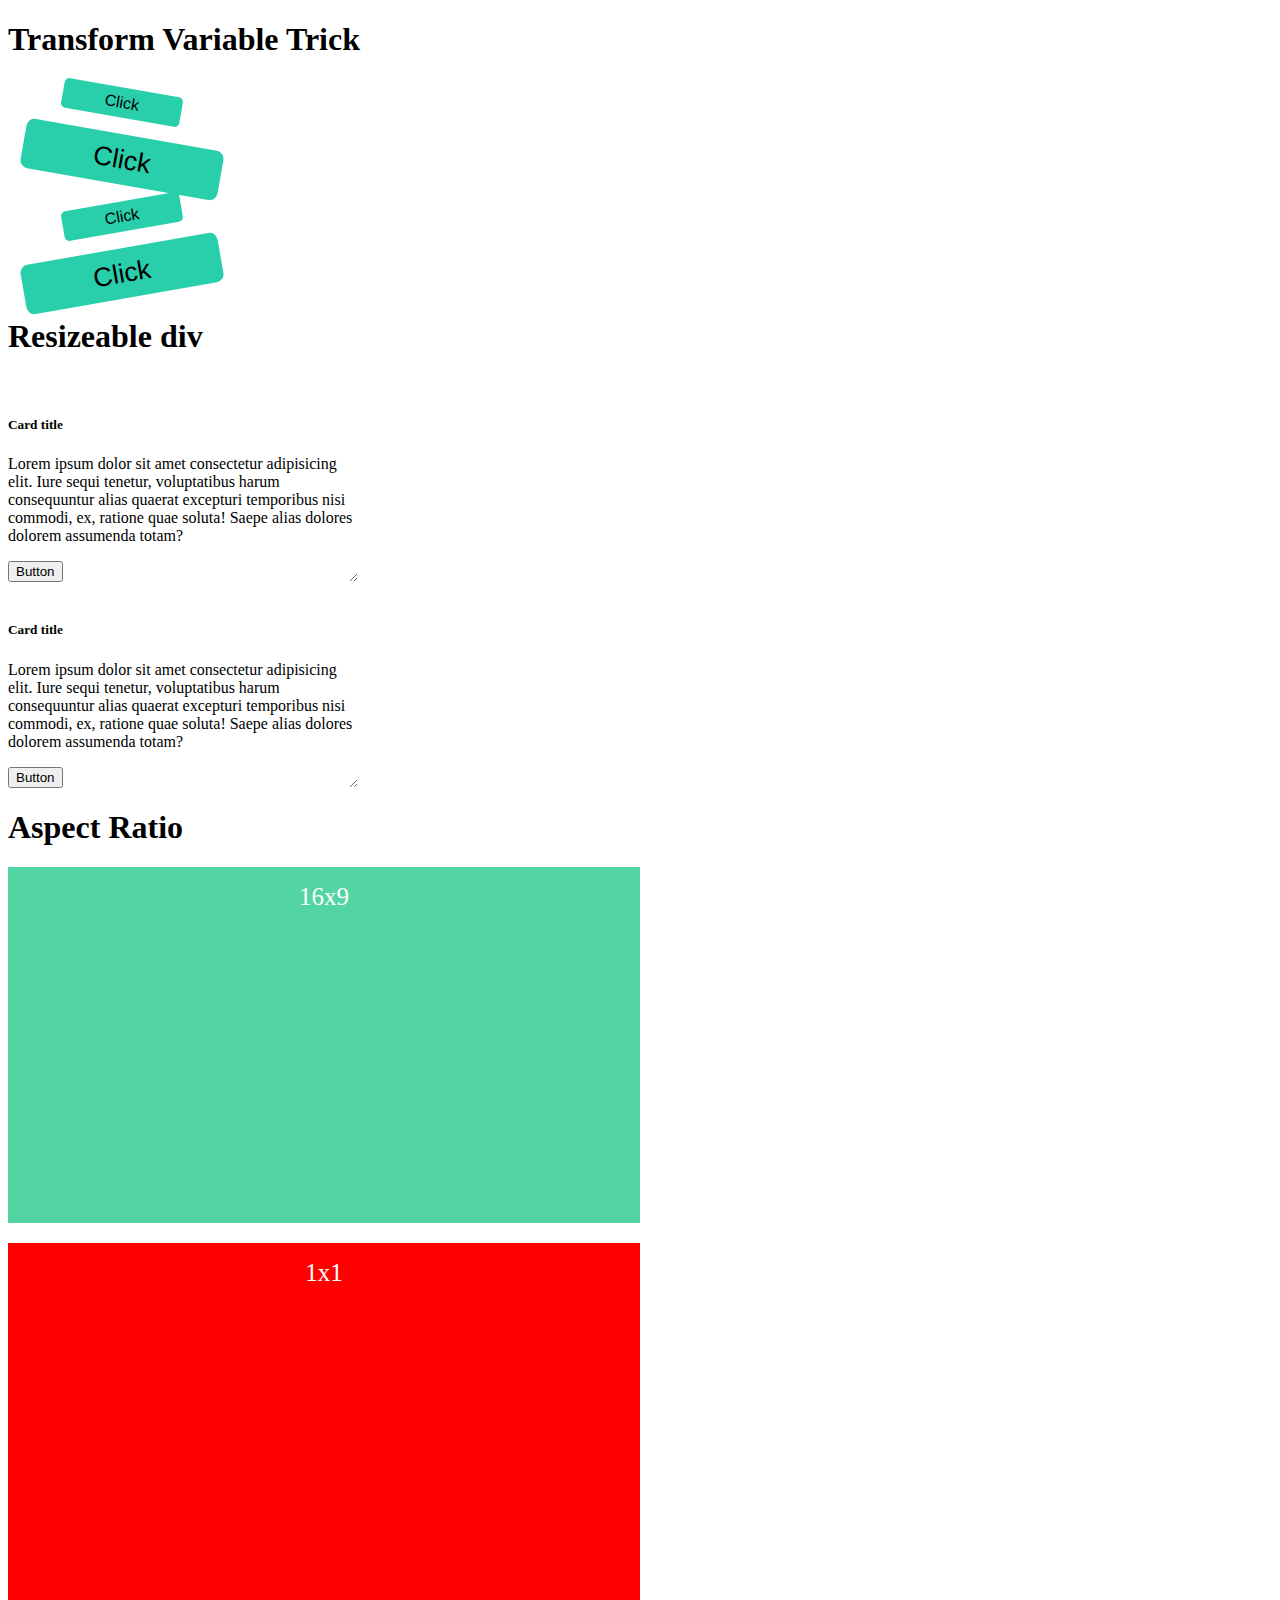
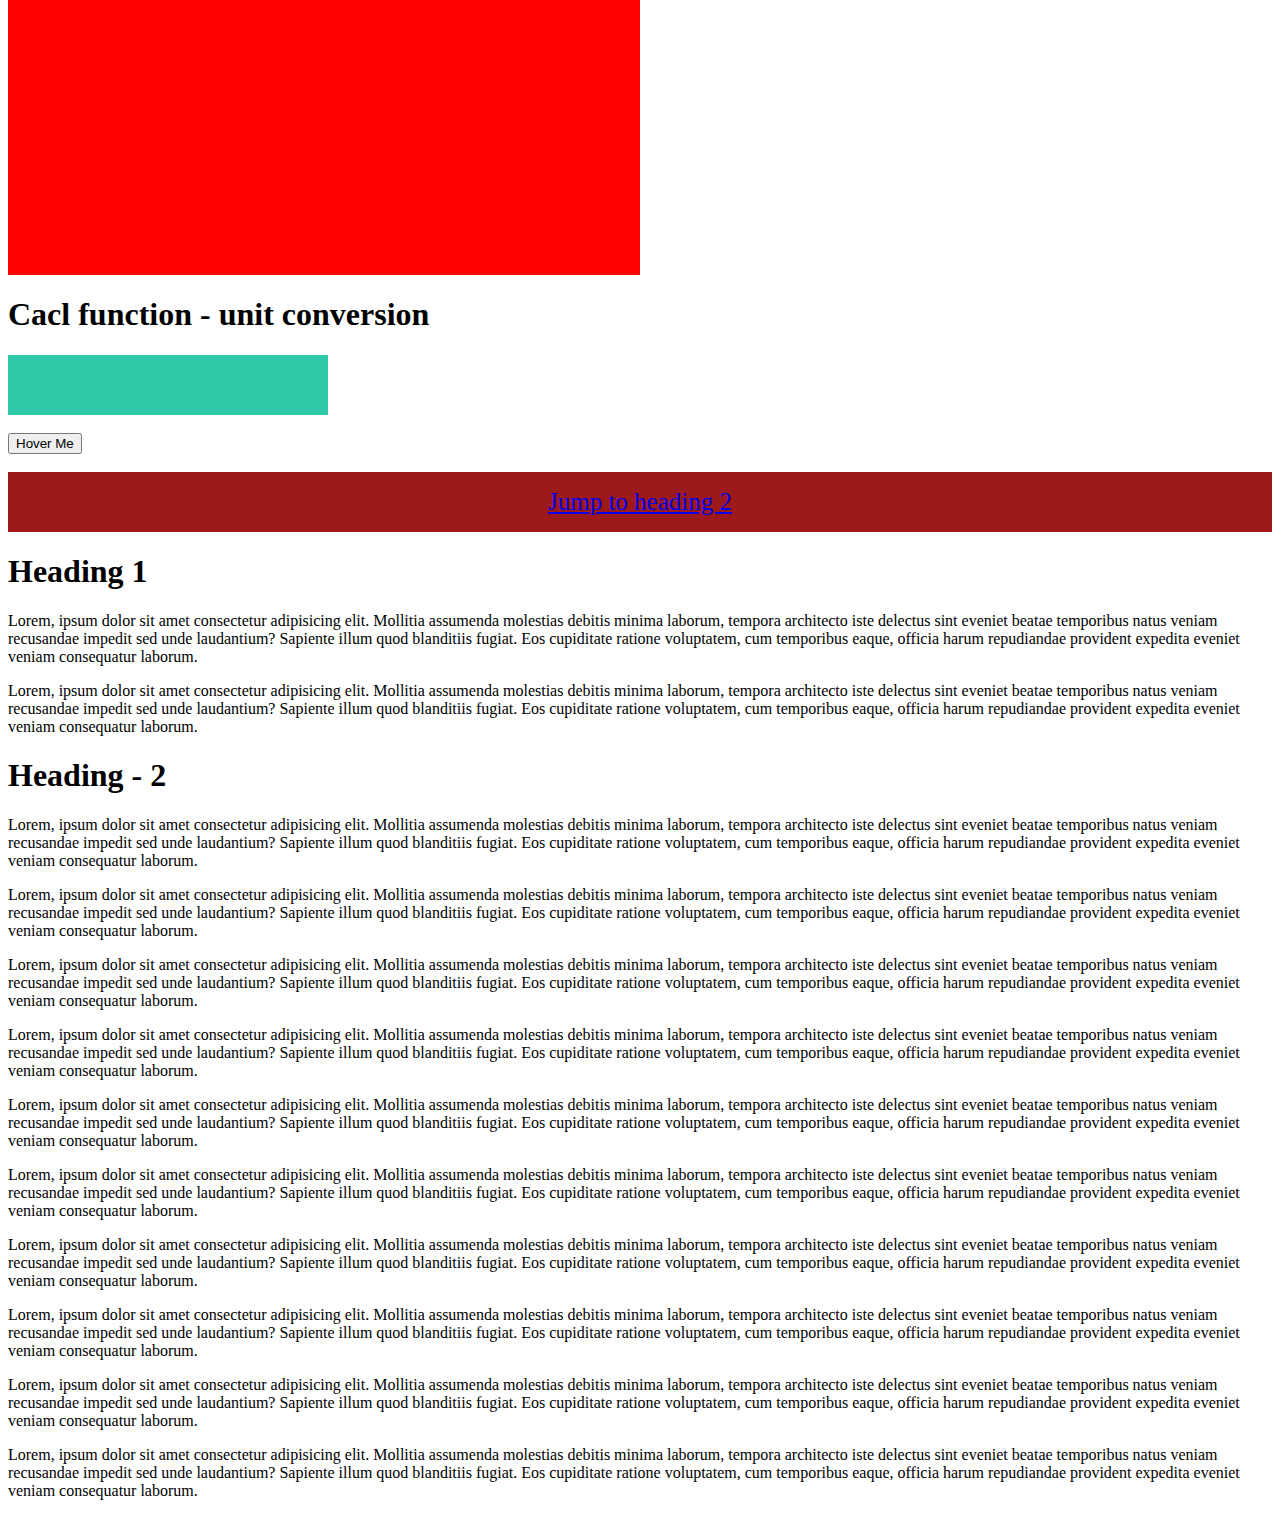
==== index.html @ 5986d5fd "css tooptip attr function" ====
<!DOCTYPE html>
<html lang="en">
	<head>
		<meta charset="UTF-8" />
		<meta http-equiv="X-UA-Compatible" content="IE=edge" />
		<meta name="viewport" content="width=device-width, initial-scale=1.0" />
		<title>CSS Tips & Tricks</title>
		<link href="https://unpkg.com/tailwindcss@^2/dist/tailwind.min.css" rel="stylesheet" />

		<link rel="stylesheet" href="style.css" />
	</head>
	<body class="p-10">
		<div class="btn-wrapper">
			<h1 class="text-4xl mb-10">Transform Variable Trick</h1>
			<button class="btn">Click</button>
			<button class="btn big">Click</button>
			<button class="btn tilted">Click</button>
			<button class="btn big tilted">Click</button>
		</div>
		<div class="resize-wrap">
			<h1 class="text-4xl my-10">Resizeable div</h1>
			<div class="flex gap-5">
				<!-- Card -->
				<div class="card border-2" style="width: 350px">
					<img
						src="https://mdbootstrap.com/img/new/standard/city/031.jpg"
						class="rounded-lg shadow-xl mb-4"
						alt=""
					/>

					<div class="text-center">
						<h5 class="text-xl font-semibold mb-2">Card title</h5>

						<p class="mb-4">
							Lorem ipsum dolor sit amet consectetur adipisicing elit. Iure sequi tenetur, voluptatibus
							harum consequuntur alias quaerat excepturi temporibus nisi commodi, ex, ratione quae soluta!
							Saepe alias dolores dolorem assumenda totam?
						</p>

						<button
							class="
								bg-purple-500
								text-white
								active:bg-purple-600
								font-bold
								uppercase
								text-xs
								px-4
								py-2
								rounded
								shadow
								hover:shadow-md
								outline-none
								focus:outline-none
								mr-1
								mb-1
								ease-linear
								transition-all
								duration-150
							"
							type="button"
						>
							Button
						</button>
					</div>
				</div>
				<!-- Card -->
				<!-- Card -->
				<div class="card border-2" style="width: 350px">
					<img
						src="https://mdbootstrap.com/img/new/standard/city/031.jpg"
						class="rounded-lg shadow-xl mb-4"
						alt=""
					/>

					<div class="text-center">
						<h5 class="text-xl font-semibold mb-2">Card title</h5>

						<p class="mb-4">
							Lorem ipsum dolor sit amet consectetur adipisicing elit. Iure sequi tenetur, voluptatibus
							harum consequuntur alias quaerat excepturi temporibus nisi commodi, ex, ratione quae soluta!
							Saepe alias dolores dolorem assumenda totam?
						</p>

						<button
							class="
								bg-purple-500
								text-white
								active:bg-purple-600
								font-bold
								uppercase
								text-xs
								px-4
								py-2
								rounded
								shadow
								hover:shadow-md
								outline-none
								focus:outline-none
								mr-1
								mb-1
								ease-linear
								transition-all
								duration-150
							"
							type="button"
						>
							Button
						</button>
					</div>
				</div>
				<!-- Card -->
			</div>
		</div>
		<div class="aspect-radio">
			<h1 class="text-4xl my-10">Aspect Ratio</h1>
			<div class="aspect video">16x9</div>
			<div class="aspect one-by-one">1x1</div>
		</div>
		<div>
			<h1 class="text-4xl my-10">Cacl function - unit conversion</h1>
			<div class="percentage"></div>
		</div>

		<br />

		<div>
			<button class="tooltip border-2 text-2xl px-8 py-4 bg-green-100" data-tooltip="Tooltip Text">
				Hover Me
			</button>
		</div>

		<br />
		<header><a href="#heading-2">Jump to heading 2</a></header>
		<div>
			<h1 class="text-4xl my-10">Heading 1</h1>
			<p>
				Lorem, ipsum dolor sit amet consectetur adipisicing elit. Mollitia assumenda molestias debitis minima
				laborum, tempora architecto iste delectus sint eveniet beatae temporibus natus veniam recusandae impedit
				sed unde laudantium? Sapiente illum quod blanditiis fugiat. Eos cupiditate ratione voluptatem, cum
				temporibus eaque, officia harum repudiandae provident expedita eveniet veniam consequatur laborum.
			</p>
			<p>
				Lorem, ipsum dolor sit amet consectetur adipisicing elit. Mollitia assumenda molestias debitis minima
				laborum, tempora architecto iste delectus sint eveniet beatae temporibus natus veniam recusandae impedit
				sed unde laudantium? Sapiente illum quod blanditiis fugiat. Eos cupiditate ratione voluptatem, cum
				temporibus eaque, officia harum repudiandae provident expedita eveniet veniam consequatur laborum.
			</p>
		</div>

		<div>
			<h1 id="heading-2" class="text-4xl my-10">Heading - 2</h1>
			<p>
				Lorem, ipsum dolor sit amet consectetur adipisicing elit. Mollitia assumenda molestias debitis minima
				laborum, tempora architecto iste delectus sint eveniet beatae temporibus natus veniam recusandae impedit
				sed unde laudantium? Sapiente illum quod blanditiis fugiat. Eos cupiditate ratione voluptatem, cum
				temporibus eaque, officia harum repudiandae provident expedita eveniet veniam consequatur laborum.
			</p>
			<p>
				Lorem, ipsum dolor sit amet consectetur adipisicing elit. Mollitia assumenda molestias debitis minima
				laborum, tempora architecto iste delectus sint eveniet beatae temporibus natus veniam recusandae impedit
				sed unde laudantium? Sapiente illum quod blanditiis fugiat. Eos cupiditate ratione voluptatem, cum
				temporibus eaque, officia harum repudiandae provident expedita eveniet veniam consequatur laborum.
			</p>
			<p>
				Lorem, ipsum dolor sit amet consectetur adipisicing elit. Mollitia assumenda molestias debitis minima
				laborum, tempora architecto iste delectus sint eveniet beatae temporibus natus veniam recusandae impedit
				sed unde laudantium? Sapiente illum quod blanditiis fugiat. Eos cupiditate ratione voluptatem, cum
				temporibus eaque, officia harum repudiandae provident expedita eveniet veniam consequatur laborum.
			</p>

			<p>
				Lorem, ipsum dolor sit amet consectetur adipisicing elit. Mollitia assumenda molestias debitis minima
				laborum, tempora architecto iste delectus sint eveniet beatae temporibus natus veniam recusandae impedit
				sed unde laudantium? Sapiente illum quod blanditiis fugiat. Eos cupiditate ratione voluptatem, cum
				temporibus eaque, officia harum repudiandae provident expedita eveniet veniam consequatur laborum.
			</p>
			<p>
				Lorem, ipsum dolor sit amet consectetur adipisicing elit. Mollitia assumenda molestias debitis minima
				laborum, tempora architecto iste delectus sint eveniet beatae temporibus natus veniam recusandae impedit
				sed unde laudantium? Sapiente illum quod blanditiis fugiat. Eos cupiditate ratione voluptatem, cum
				temporibus eaque, officia harum repudiandae provident expedita eveniet veniam consequatur laborum.
			</p>
			<p>
				Lorem, ipsum dolor sit amet consectetur adipisicing elit. Mollitia assumenda molestias debitis minima
				laborum, tempora architecto iste delectus sint eveniet beatae temporibus natus veniam recusandae impedit
				sed unde laudantium? Sapiente illum quod blanditiis fugiat. Eos cupiditate ratione voluptatem, cum
				temporibus eaque, officia harum repudiandae provident expedita eveniet veniam consequatur laborum.
			</p>
			<p>
				Lorem, ipsum dolor sit amet consectetur adipisicing elit. Mollitia assumenda molestias debitis minima
				laborum, tempora architecto iste delectus sint eveniet beatae temporibus natus veniam recusandae impedit
				sed unde laudantium? Sapiente illum quod blanditiis fugiat. Eos cupiditate ratione voluptatem, cum
				temporibus eaque, officia harum repudiandae provident expedita eveniet veniam consequatur laborum.
			</p>
			<p>
				Lorem, ipsum dolor sit amet consectetur adipisicing elit. Mollitia assumenda molestias debitis minima
				laborum, tempora architecto iste delectus sint eveniet beatae temporibus natus veniam recusandae impedit
				sed unde laudantium? Sapiente illum quod blanditiis fugiat. Eos cupiditate ratione voluptatem, cum
				temporibus eaque, officia harum repudiandae provident expedita eveniet veniam consequatur laborum.
			</p>

			<p>
				Lorem, ipsum dolor sit amet consectetur adipisicing elit. Mollitia assumenda molestias debitis minima
				laborum, tempora architecto iste delectus sint eveniet beatae temporibus natus veniam recusandae impedit
				sed unde laudantium? Sapiente illum quod blanditiis fugiat. Eos cupiditate ratione voluptatem, cum
				temporibus eaque, officia harum repudiandae provident expedita eveniet veniam consequatur laborum.
			</p>
			<p>
				Lorem, ipsum dolor sit amet consectetur adipisicing elit. Mollitia assumenda molestias debitis minima
				laborum, tempora architecto iste delectus sint eveniet beatae temporibus natus veniam recusandae impedit
				sed unde laudantium? Sapiente illum quod blanditiis fugiat. Eos cupiditate ratione voluptatem, cum
				temporibus eaque, officia harum repudiandae provident expedita eveniet veniam consequatur laborum.
			</p>
		</div>
	</body>
</html>
---- style.css ----
.btn {
	display: block;
	background-color: rgb(41, 206, 170);
	margin: 2rem 4rem;
	width: 100px;
	border: none;
	border-radius: 0.25rem;
	height: 25px;
}
.btn {
	/* transform: scale(1.2) rotate(10deg); */
	transform: scale(var(--scale, 1.2)) rotate(var(--rotate, 10deg));
}
.big {
	/* transform: scale(2); */
	--scale: 2;
}
.tilted {
	/* transform: scale(1.2) rotate(-10deg); */
	--rotate: -10deg;
}
.big.tilted {
	/* transform: scale(2) rotate(-10deg); */
	--rotate: -10deg;
	--scale: 2;
}
.card {
	resize: horizontal;
	overflow: hidden;

	min-width: 250px;
	width: 350px;
	max-width: 450px;
}

.aspect {
	width: 50%;
	height: auto;
	color: #fff;
	margin: 20px 0;
	text-align: center;

	line-height: 60px;
	font-size: 25px;
}

.video {
	background-color: rgb(83, 212, 163);
	aspect-ratio: 16 / 9;
}
.one-by-one {
	background-color: red;
	aspect-ratio: 1 / 1;
}
.percentage {
	height: 60px;
	background-color: rgb(47, 201, 167);

	--percentage: 20;
	width: calc(var(--percentage) * 1%);
	width: calc(var(--percentage) * 1px);
	width: calc(var(--percentage) * 1rem);
	width: calc(var(--percentage) * 1em);
}
:root {
	--header-height: 60px;
	scroll-behavior: smooth;
	scroll-padding-top: calc(var(--header-height) + 20px);
}
header {
	background-color: rgb(158, 25, 25);
	color: #fff;
	height: var(--header-height);
	text-align: center;
	font-size: 25px;
	line-height: var(--header-height);
	position: sticky;
	top: 0;
}

[data-tooltip] {
	position: relative;
}

[data-tooltip]:hover::after {
	content: attr(data-tooltip);
	position: absolute;
	right: 0px;
    top: 0px;
    width: 100%
    height: 100%;
    background-color: #333;
    color: #fff;
    padding: 15px 18px;
    transform: translateX(110%)
}
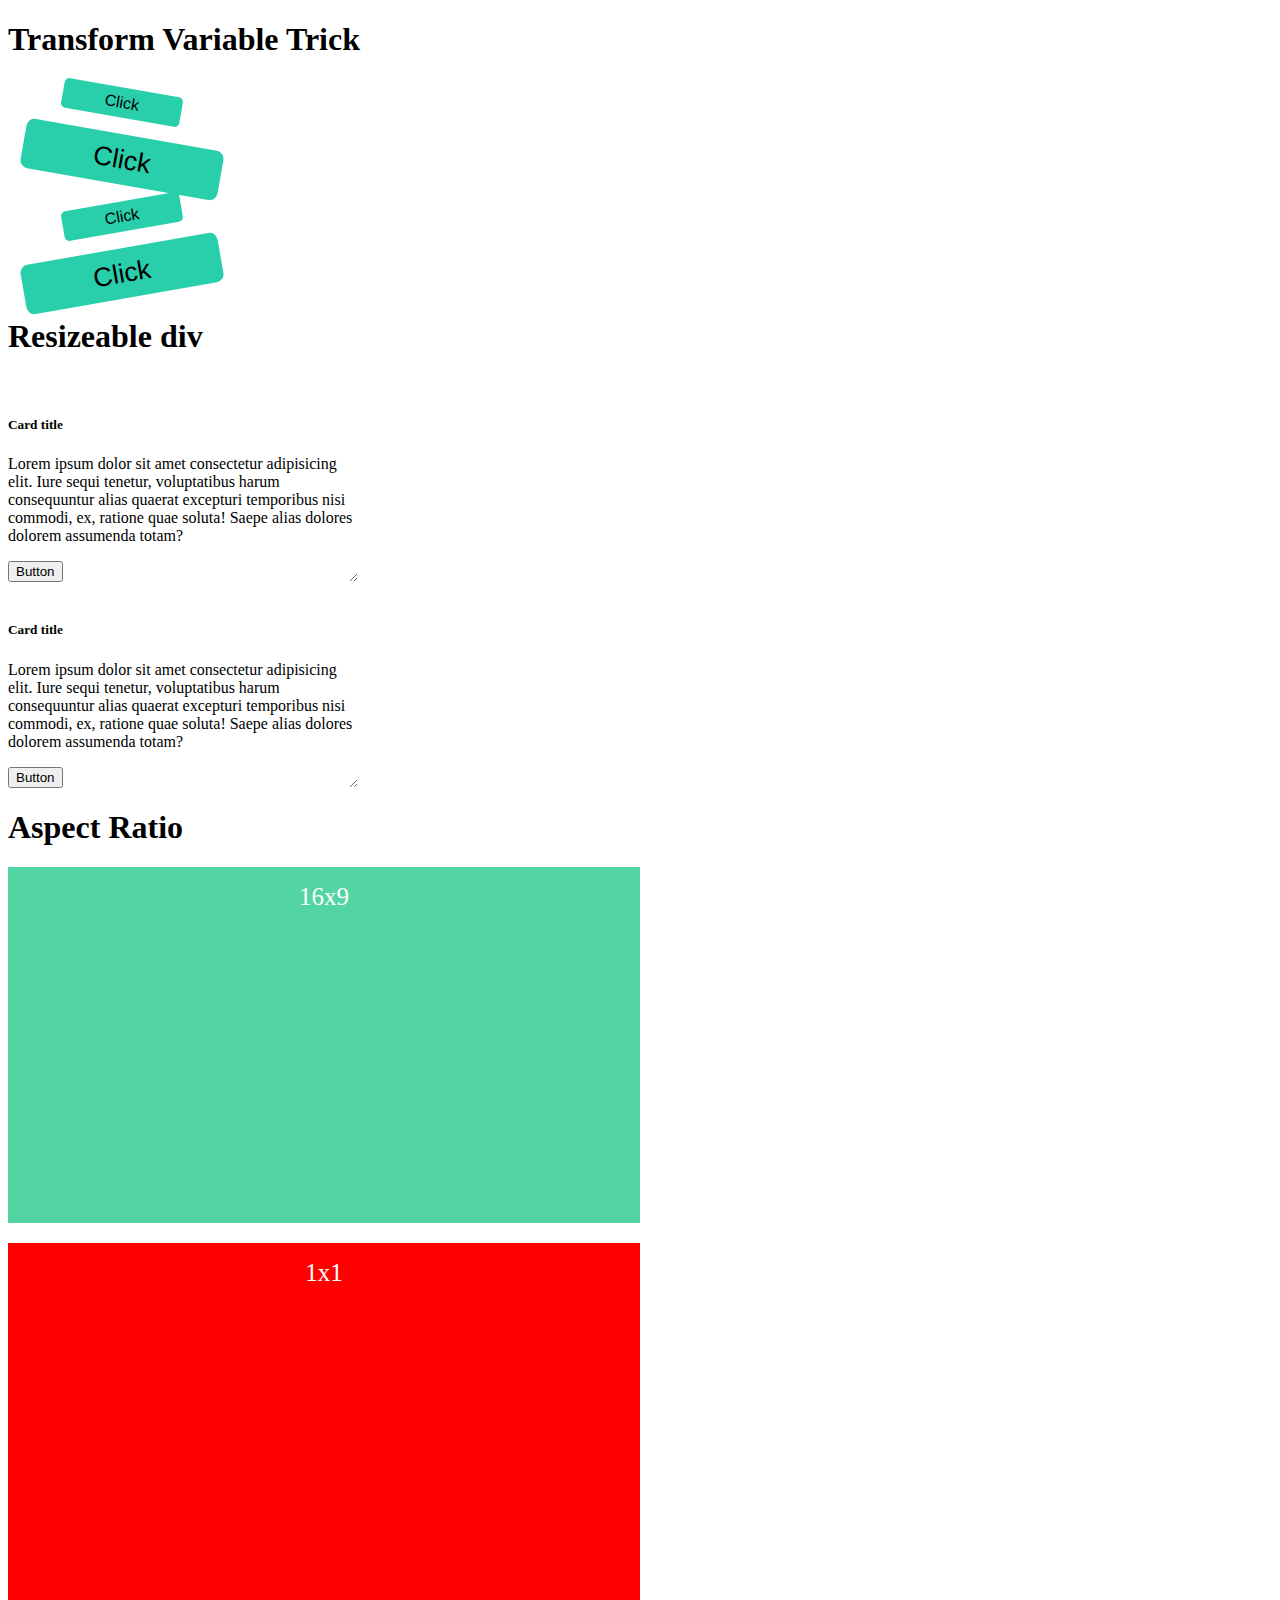
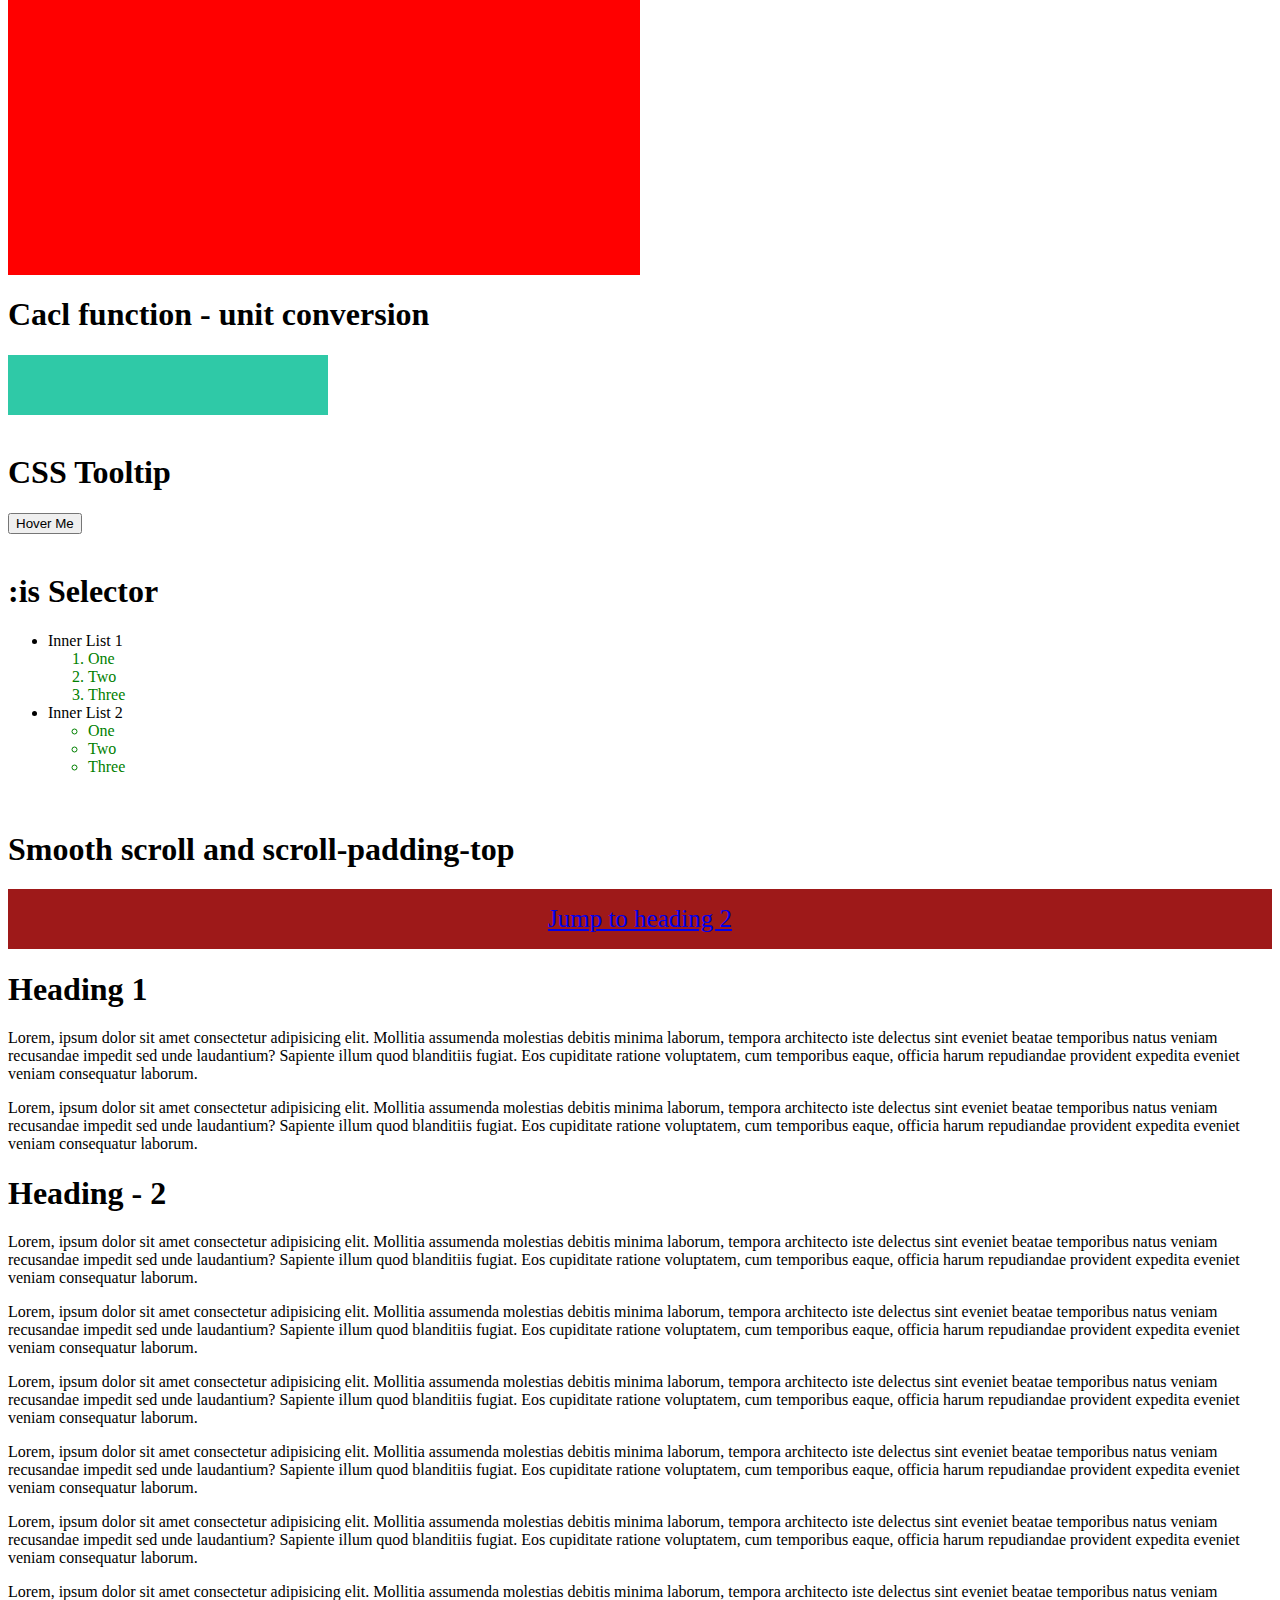
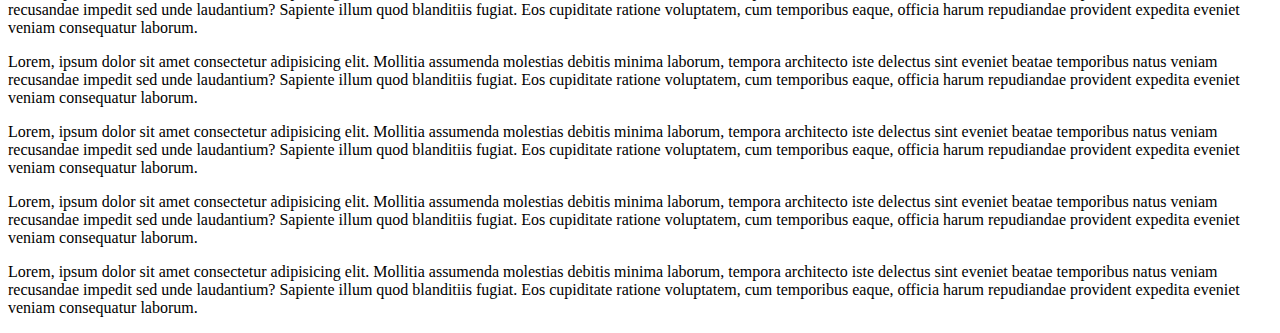
==== commit eef4dcbc: ":is selector" ====
--- a/index.html
+++ b/index.html
@@ -125,93 +125,130 @@
 		<br />
 
 		<div>
+			<h1 class="text-4xl my-10">CSS Tooltip</h1>
 			<button class="tooltip border-2 text-2xl px-8 py-4 bg-green-100" data-tooltip="Tooltip Text">
 				Hover Me
 			</button>
 		</div>
-
 		<br />
-		<header><a href="#heading-2">Jump to heading 2</a></header>
-		<div>
-			<h1 class="text-4xl my-10">Heading 1</h1>
-			<p>
-				Lorem, ipsum dolor sit amet consectetur adipisicing elit. Mollitia assumenda molestias debitis minima
-				laborum, tempora architecto iste delectus sint eveniet beatae temporibus natus veniam recusandae impedit
-				sed unde laudantium? Sapiente illum quod blanditiis fugiat. Eos cupiditate ratione voluptatem, cum
-				temporibus eaque, officia harum repudiandae provident expedita eveniet veniam consequatur laborum.
-			</p>
-			<p>
-				Lorem, ipsum dolor sit amet consectetur adipisicing elit. Mollitia assumenda molestias debitis minima
-				laborum, tempora architecto iste delectus sint eveniet beatae temporibus natus veniam recusandae impedit
-				sed unde laudantium? Sapiente illum quod blanditiis fugiat. Eos cupiditate ratione voluptatem, cum
-				temporibus eaque, officia harum repudiandae provident expedita eveniet veniam consequatur laborum.
-			</p>
-		</div>
-
-		<div>
-			<h1 id="heading-2" class="text-4xl my-10">Heading - 2</h1>
-			<p>
-				Lorem, ipsum dolor sit amet consectetur adipisicing elit. Mollitia assumenda molestias debitis minima
-				laborum, tempora architecto iste delectus sint eveniet beatae temporibus natus veniam recusandae impedit
-				sed unde laudantium? Sapiente illum quod blanditiis fugiat. Eos cupiditate ratione voluptatem, cum
-				temporibus eaque, officia harum repudiandae provident expedita eveniet veniam consequatur laborum.
-			</p>
-			<p>
-				Lorem, ipsum dolor sit amet consectetur adipisicing elit. Mollitia assumenda molestias debitis minima
-				laborum, tempora architecto iste delectus sint eveniet beatae temporibus natus veniam recusandae impedit
-				sed unde laudantium? Sapiente illum quod blanditiis fugiat. Eos cupiditate ratione voluptatem, cum
-				temporibus eaque, officia harum repudiandae provident expedita eveniet veniam consequatur laborum.
-			</p>
-			<p>
-				Lorem, ipsum dolor sit amet consectetur adipisicing elit. Mollitia assumenda molestias debitis minima
-				laborum, tempora architecto iste delectus sint eveniet beatae temporibus natus veniam recusandae impedit
-				sed unde laudantium? Sapiente illum quod blanditiis fugiat. Eos cupiditate ratione voluptatem, cum
-				temporibus eaque, officia harum repudiandae provident expedita eveniet veniam consequatur laborum.
-			</p>
-
-			<p>
-				Lorem, ipsum dolor sit amet consectetur adipisicing elit. Mollitia assumenda molestias debitis minima
-				laborum, tempora architecto iste delectus sint eveniet beatae temporibus natus veniam recusandae impedit
-				sed unde laudantium? Sapiente illum quod blanditiis fugiat. Eos cupiditate ratione voluptatem, cum
-				temporibus eaque, officia harum repudiandae provident expedita eveniet veniam consequatur laborum.
-			</p>
-			<p>
-				Lorem, ipsum dolor sit amet consectetur adipisicing elit. Mollitia assumenda molestias debitis minima
-				laborum, tempora architecto iste delectus sint eveniet beatae temporibus natus veniam recusandae impedit
-				sed unde laudantium? Sapiente illum quod blanditiis fugiat. Eos cupiditate ratione voluptatem, cum
-				temporibus eaque, officia harum repudiandae provident expedita eveniet veniam consequatur laborum.
-			</p>
-			<p>
-				Lorem, ipsum dolor sit amet consectetur adipisicing elit. Mollitia assumenda molestias debitis minima
-				laborum, tempora architecto iste delectus sint eveniet beatae temporibus natus veniam recusandae impedit
-				sed unde laudantium? Sapiente illum quod blanditiis fugiat. Eos cupiditate ratione voluptatem, cum
-				temporibus eaque, officia harum repudiandae provident expedita eveniet veniam consequatur laborum.
-			</p>
-			<p>
-				Lorem, ipsum dolor sit amet consectetur adipisicing elit. Mollitia assumenda molestias debitis minima
-				laborum, tempora architecto iste delectus sint eveniet beatae temporibus natus veniam recusandae impedit
-				sed unde laudantium? Sapiente illum quod blanditiis fugiat. Eos cupiditate ratione voluptatem, cum
-				temporibus eaque, officia harum repudiandae provident expedita eveniet veniam consequatur laborum.
-			</p>
-			<p>
-				Lorem, ipsum dolor sit amet consectetur adipisicing elit. Mollitia assumenda molestias debitis minima
-				laborum, tempora architecto iste delectus sint eveniet beatae temporibus natus veniam recusandae impedit
-				sed unde laudantium? Sapiente illum quod blanditiis fugiat. Eos cupiditate ratione voluptatem, cum
-				temporibus eaque, officia harum repudiandae provident expedita eveniet veniam consequatur laborum.
-			</p>
-
-			<p>
-				Lorem, ipsum dolor sit amet consectetur adipisicing elit. Mollitia assumenda molestias debitis minima
-				laborum, tempora architecto iste delectus sint eveniet beatae temporibus natus veniam recusandae impedit
-				sed unde laudantium? Sapiente illum quod blanditiis fugiat. Eos cupiditate ratione voluptatem, cum
-				temporibus eaque, officia harum repudiandae provident expedita eveniet veniam consequatur laborum.
-			</p>
-			<p>
-				Lorem, ipsum dolor sit amet consectetur adipisicing elit. Mollitia assumenda molestias debitis minima
-				laborum, tempora architecto iste delectus sint eveniet beatae temporibus natus veniam recusandae impedit
-				sed unde laudantium? Sapiente illum quod blanditiis fugiat. Eos cupiditate ratione voluptatem, cum
-				temporibus eaque, officia harum repudiandae provident expedita eveniet veniam consequatur laborum.
-			</p>
+		<div>
+			<h1 class="text-4xl my-10">:is Selector</h1>
+			<ul>
+				<li>
+					Inner List 1
+					<ol class="ml-4">
+						<li>One</li>
+						<li>Two</li>
+						<li>Three</li>
+					</ol>
+				</li>
+				<li>
+					Inner List 2
+					<ul class="ml-4">
+						<li>One</li>
+						<li>Two</li>
+						<li>Three</li>
+					</ul>
+				</li>
+			</ul>
+		</div>
+		<br />
+		<div>
+			<h1 class="text-4xl my-10">Smooth scroll and scroll-padding-top</h1>
+			<header><a href="#heading-2">Jump to heading 2</a></header>
+			<div>
+				<h1 class="text-4xl my-10">Heading 1</h1>
+				<p>
+					Lorem, ipsum dolor sit amet consectetur adipisicing elit. Mollitia assumenda molestias debitis
+					minima laborum, tempora architecto iste delectus sint eveniet beatae temporibus natus veniam
+					recusandae impedit sed unde laudantium? Sapiente illum quod blanditiis fugiat. Eos cupiditate
+					ratione voluptatem, cum temporibus eaque, officia harum repudiandae provident expedita eveniet
+					veniam consequatur laborum.
+				</p>
+				<p>
+					Lorem, ipsum dolor sit amet consectetur adipisicing elit. Mollitia assumenda molestias debitis
+					minima laborum, tempora architecto iste delectus sint eveniet beatae temporibus natus veniam
+					recusandae impedit sed unde laudantium? Sapiente illum quod blanditiis fugiat. Eos cupiditate
+					ratione voluptatem, cum temporibus eaque, officia harum repudiandae provident expedita eveniet
+					veniam consequatur laborum.
+				</p>
+			</div>
+
+			<div>
+				<h1 id="heading-2" class="text-4xl my-10">Heading - 2</h1>
+				<p>
+					Lorem, ipsum dolor sit amet consectetur adipisicing elit. Mollitia assumenda molestias debitis
+					minima laborum, tempora architecto iste delectus sint eveniet beatae temporibus natus veniam
+					recusandae impedit sed unde laudantium? Sapiente illum quod blanditiis fugiat. Eos cupiditate
+					ratione voluptatem, cum temporibus eaque, officia harum repudiandae provident expedita eveniet
+					veniam consequatur laborum.
+				</p>
+				<p>
+					Lorem, ipsum dolor sit amet consectetur adipisicing elit. Mollitia assumenda molestias debitis
+					minima laborum, tempora architecto iste delectus sint eveniet beatae temporibus natus veniam
+					recusandae impedit sed unde laudantium? Sapiente illum quod blanditiis fugiat. Eos cupiditate
+					ratione voluptatem, cum temporibus eaque, officia harum repudiandae provident expedita eveniet
+					veniam consequatur laborum.
+				</p>
+				<p>
+					Lorem, ipsum dolor sit amet consectetur adipisicing elit. Mollitia assumenda molestias debitis
+					minima laborum, tempora architecto iste delectus sint eveniet beatae temporibus natus veniam
+					recusandae impedit sed unde laudantium? Sapiente illum quod blanditiis fugiat. Eos cupiditate
+					ratione voluptatem, cum temporibus eaque, officia harum repudiandae provident expedita eveniet
+					veniam consequatur laborum.
+				</p>
+
+				<p>
+					Lorem, ipsum dolor sit amet consectetur adipisicing elit. Mollitia assumenda molestias debitis
+					minima laborum, tempora architecto iste delectus sint eveniet beatae temporibus natus veniam
+					recusandae impedit sed unde laudantium? Sapiente illum quod blanditiis fugiat. Eos cupiditate
+					ratione voluptatem, cum temporibus eaque, officia harum repudiandae provident expedita eveniet
+					veniam consequatur laborum.
+				</p>
+				<p>
+					Lorem, ipsum dolor sit amet consectetur adipisicing elit. Mollitia assumenda molestias debitis
+					minima laborum, tempora architecto iste delectus sint eveniet beatae temporibus natus veniam
+					recusandae impedit sed unde laudantium? Sapiente illum quod blanditiis fugiat. Eos cupiditate
+					ratione voluptatem, cum temporibus eaque, officia harum repudiandae provident expedita eveniet
+					veniam consequatur laborum.
+				</p>
+				<p>
+					Lorem, ipsum dolor sit amet consectetur adipisicing elit. Mollitia assumenda molestias debitis
+					minima laborum, tempora architecto iste delectus sint eveniet beatae temporibus natus veniam
+					recusandae impedit sed unde laudantium? Sapiente illum quod blanditiis fugiat. Eos cupiditate
+					ratione voluptatem, cum temporibus eaque, officia harum repudiandae provident expedita eveniet
+					veniam consequatur laborum.
+				</p>
+				<p>
+					Lorem, ipsum dolor sit amet consectetur adipisicing elit. Mollitia assumenda molestias debitis
+					minima laborum, tempora architecto iste delectus sint eveniet beatae temporibus natus veniam
+					recusandae impedit sed unde laudantium? Sapiente illum quod blanditiis fugiat. Eos cupiditate
+					ratione voluptatem, cum temporibus eaque, officia harum repudiandae provident expedita eveniet
+					veniam consequatur laborum.
+				</p>
+				<p>
+					Lorem, ipsum dolor sit amet consectetur adipisicing elit. Mollitia assumenda molestias debitis
+					minima laborum, tempora architecto iste delectus sint eveniet beatae temporibus natus veniam
+					recusandae impedit sed unde laudantium? Sapiente illum quod blanditiis fugiat. Eos cupiditate
+					ratione voluptatem, cum temporibus eaque, officia harum repudiandae provident expedita eveniet
+					veniam consequatur laborum.
+				</p>
+
+				<p>
+					Lorem, ipsum dolor sit amet consectetur adipisicing elit. Mollitia assumenda molestias debitis
+					minima laborum, tempora architecto iste delectus sint eveniet beatae temporibus natus veniam
+					recusandae impedit sed unde laudantium? Sapiente illum quod blanditiis fugiat. Eos cupiditate
+					ratione voluptatem, cum temporibus eaque, officia harum repudiandae provident expedita eveniet
+					veniam consequatur laborum.
+				</p>
+				<p>
+					Lorem, ipsum dolor sit amet consectetur adipisicing elit. Mollitia assumenda molestias debitis
+					minima laborum, tempora architecto iste delectus sint eveniet beatae temporibus natus veniam
+					recusandae impedit sed unde laudantium? Sapiente illum quod blanditiis fugiat. Eos cupiditate
+					ratione voluptatem, cum temporibus eaque, officia harum repudiandae provident expedita eveniet
+					veniam consequatur laborum.
+				</p>
+			</div>
 		</div>
 	</body>
 </html>
--- a/style.css
+++ b/style.css
@@ -94,3 +94,14 @@
     padding: 15px 18px;
     transform: translateX(110%)
 }
+
+ul ul li,
+ul ol li,
+ol ol li,
+ol ul li {
+    color: red
+}
+/* we can use :is selector to avoid this complex selection */
+:is(ul, ol) :is(ul, ol) li {
+    color: green
+}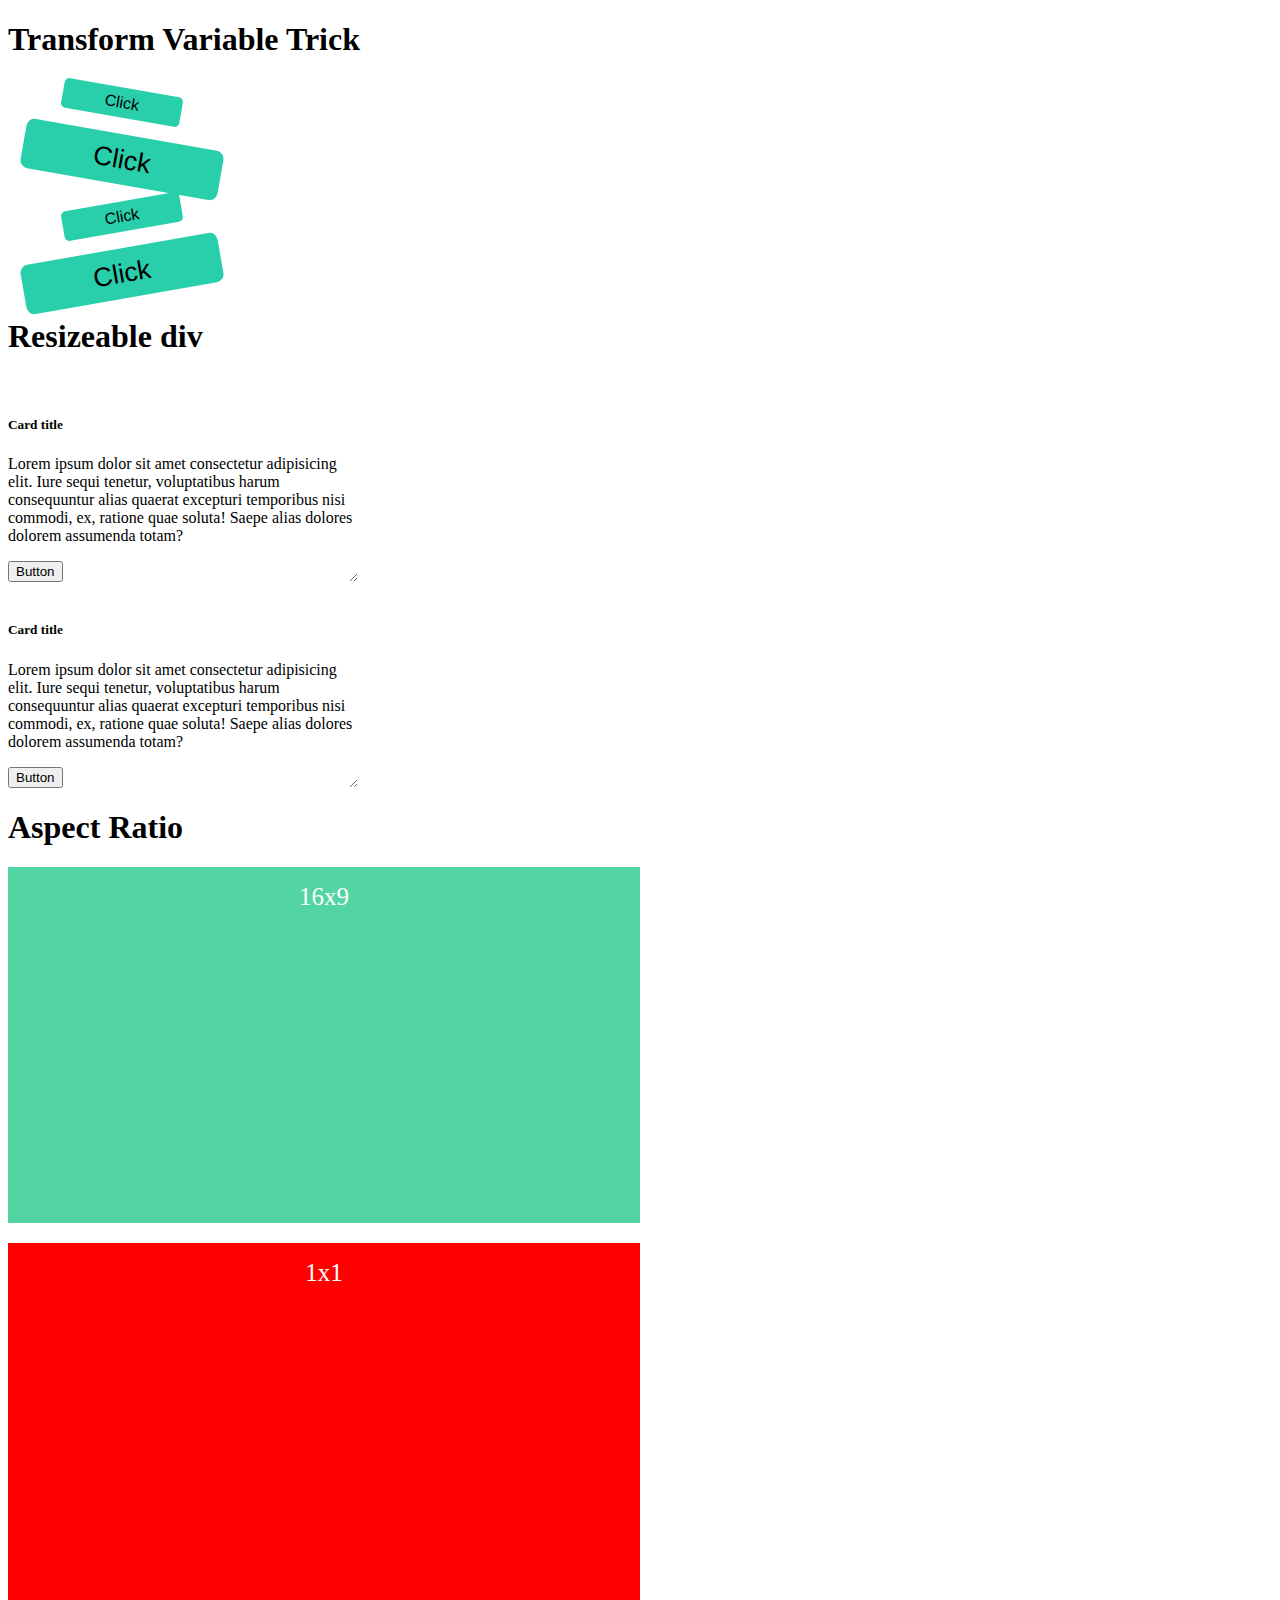
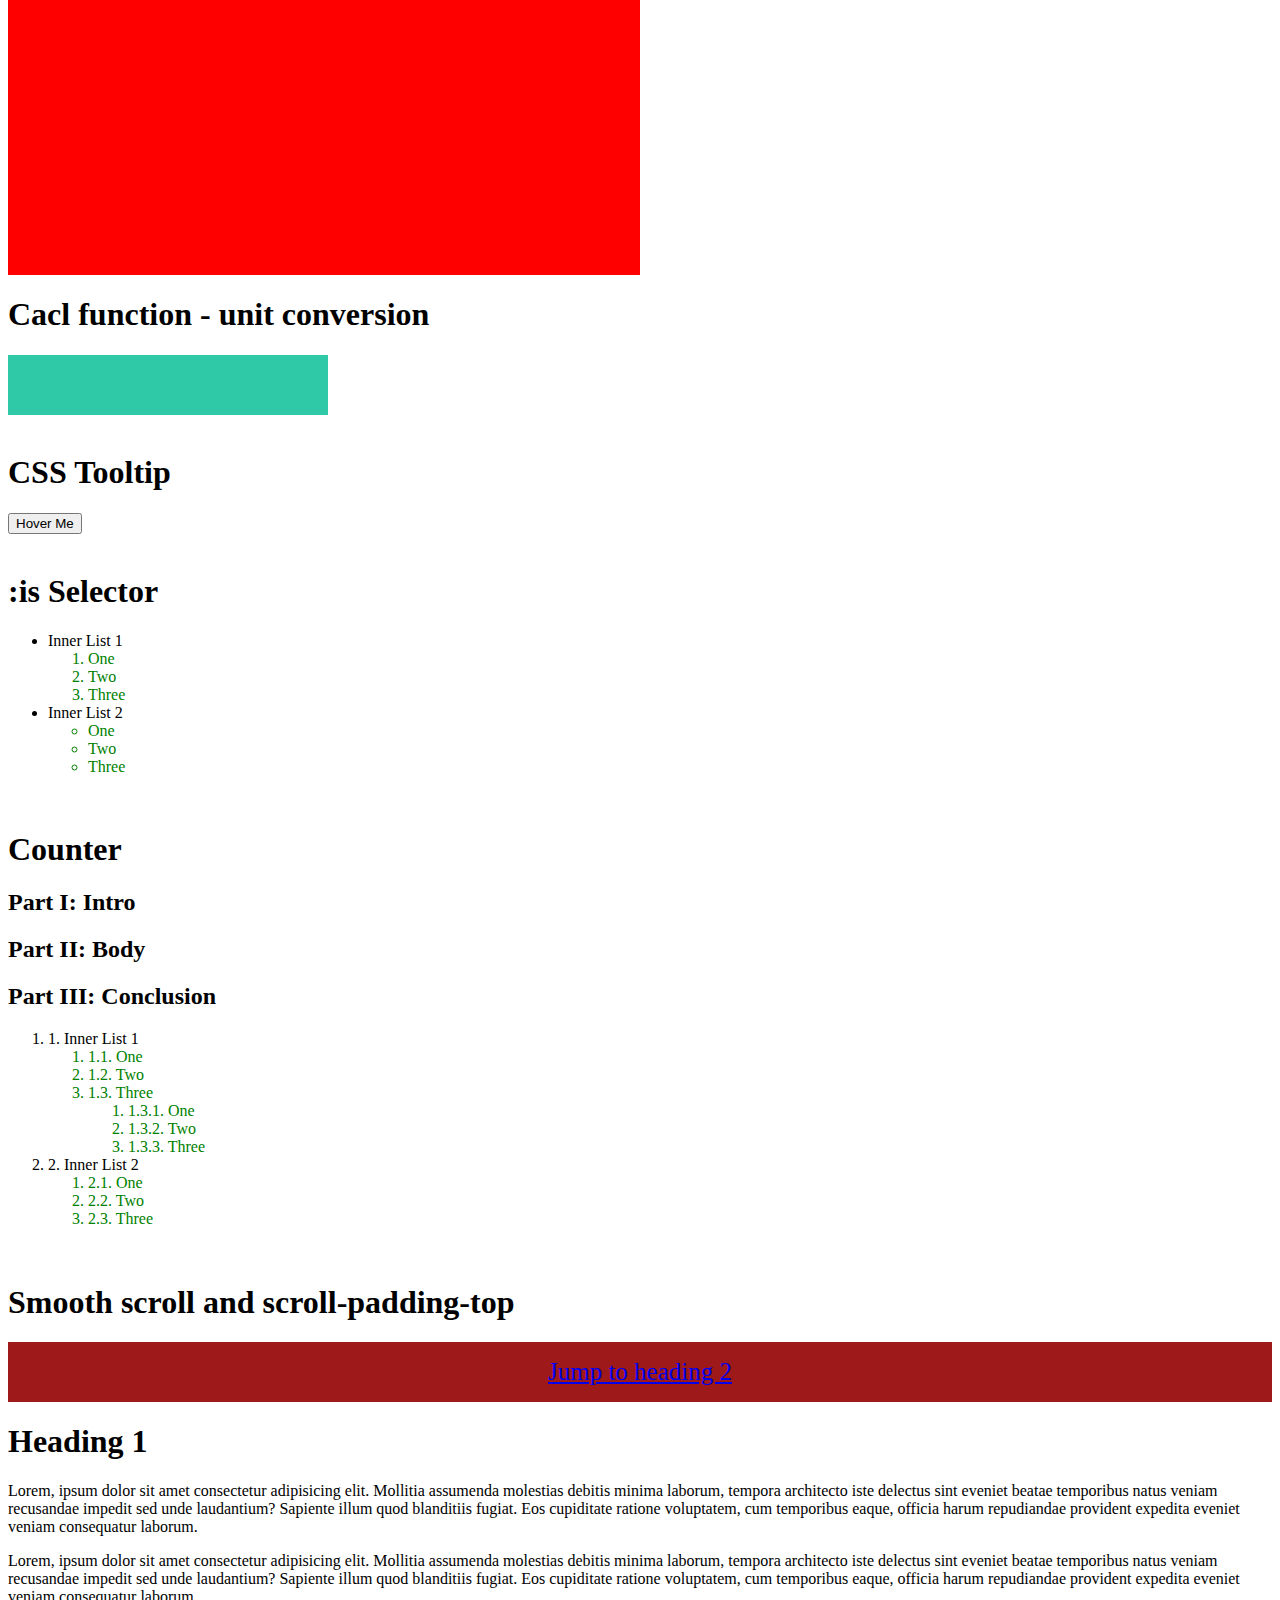
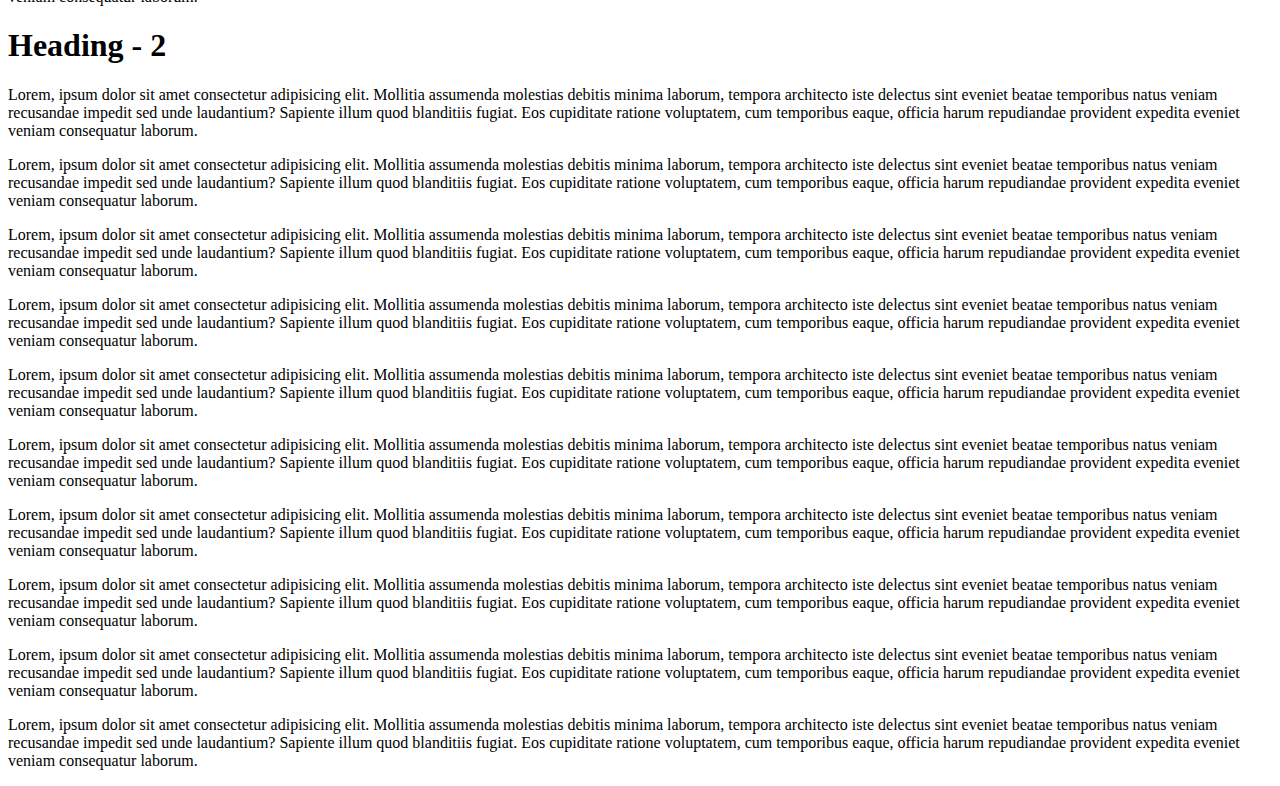
==== commit b34a0c33: "counter property" ====
--- a/index.html
+++ b/index.html
@@ -153,6 +153,39 @@
 			</ul>
 		</div>
 		<br />
+		<div class="counter">
+			<h1 class="text-4xl my-10">Counter</h1>
+			<h2 class="text-3xl">Intro</h2>
+			<h2 class="text-3xl">Body</h2>
+			<h2 class="text-3xl">Conclusion</h2>
+			<ol>
+				<li>
+					Inner List 1
+					<ol class="ml-4">
+						<li>One</li>
+						<li>Two</li>
+						<li>
+							Three
+
+							<ol class="ml-4">
+								<li>One</li>
+								<li>Two</li>
+								<li>Three</li>
+							</ol>
+						</li>
+					</ol>
+				</li>
+				<li>
+					Inner List 2
+					<ol class="ml-4">
+						<li>One</li>
+						<li>Two</li>
+						<li>Three</li>
+					</ol>
+				</li>
+			</ol>
+		</div>
+		<br />
 		<div>
 			<h1 class="text-4xl my-10">Smooth scroll and scroll-padding-top</h1>
 			<header><a href="#heading-2">Jump to heading 2</a></header>
--- a/style.css
+++ b/style.css
@@ -104,4 +104,21 @@
 /* we can use :is selector to avoid this complex selection */
 :is(ul, ol) :is(ul, ol) li {
     color: green
-}+}
+
+.counter {
+    counter-reset: heading;
+}
+.counter h2:before {
+    content: "Part " counter(heading, upper-roman) ": ";
+    counter-increment: heading;
+}
+
+.counter ol {
+    counter-reset: outline;
+}
+
+.counter li::before {
+    content: counters(outline, ".") ". ";
+    counter-increment: outline;
+}
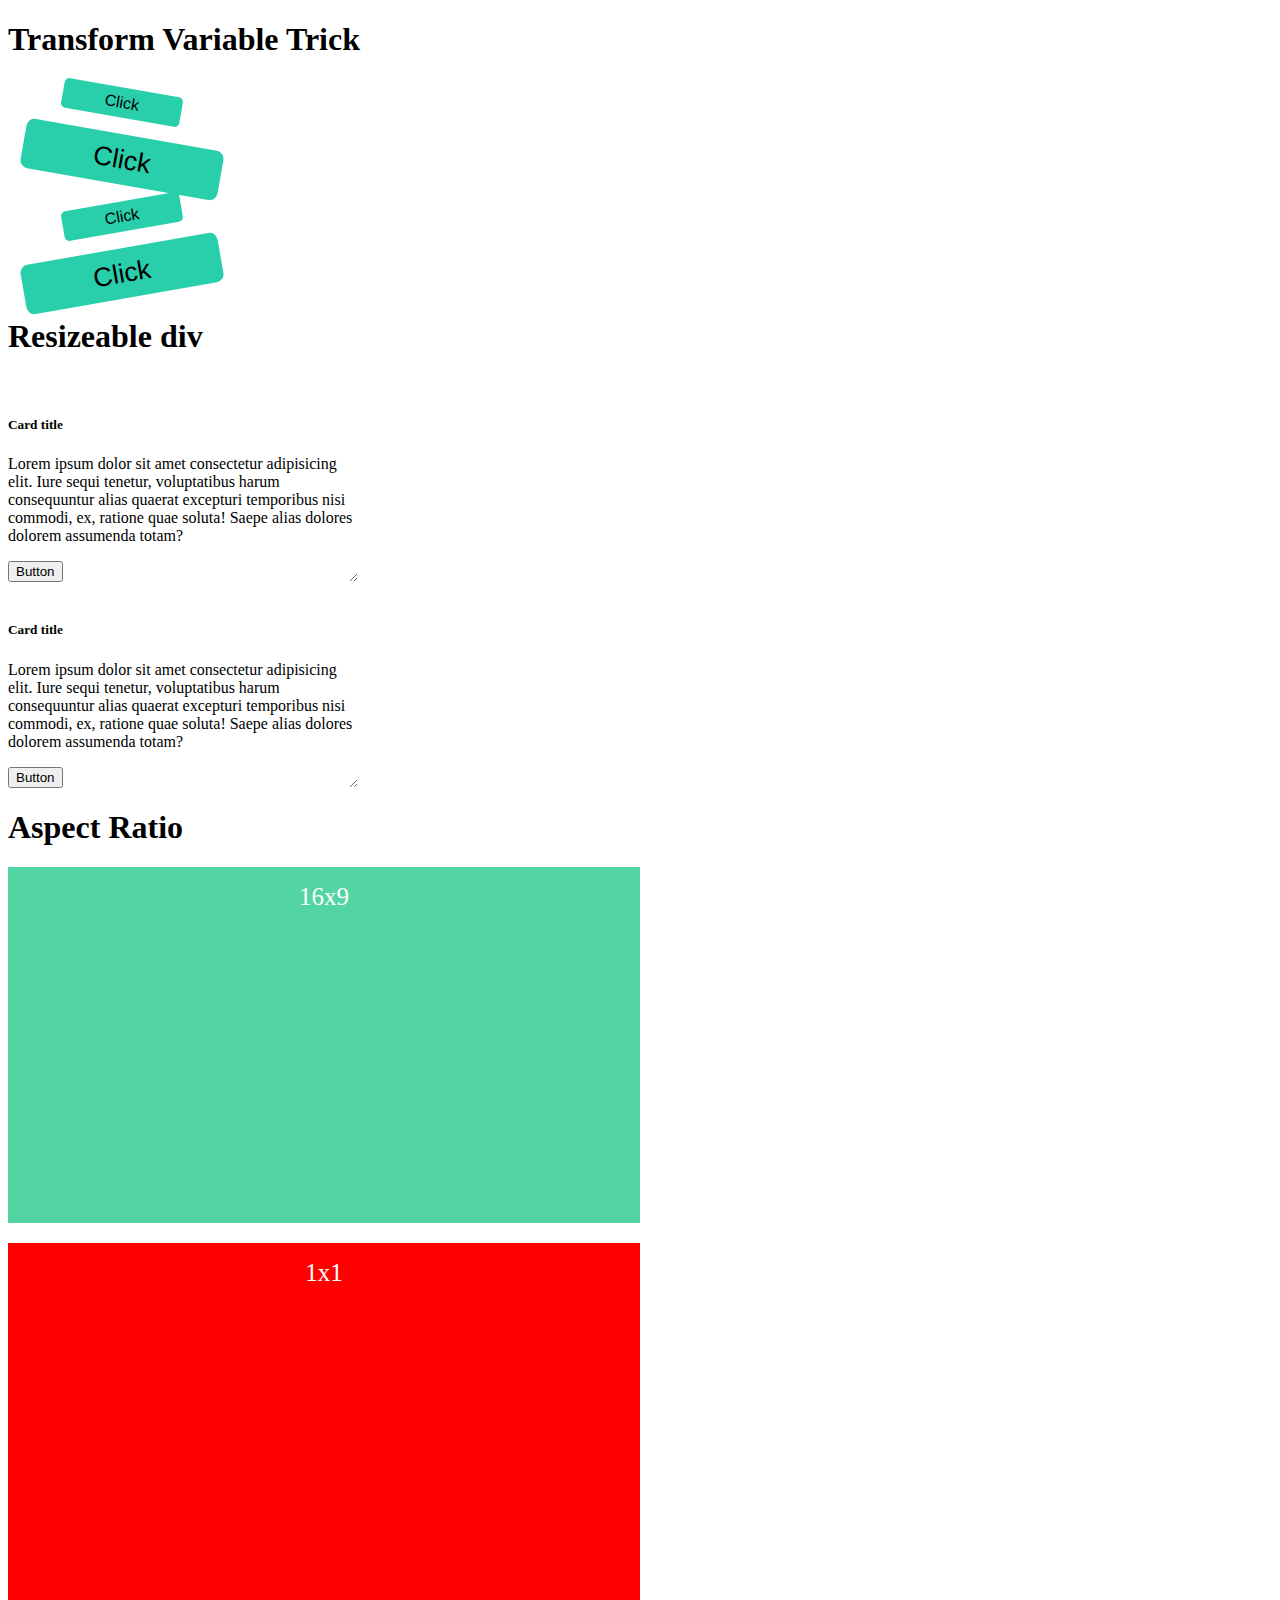
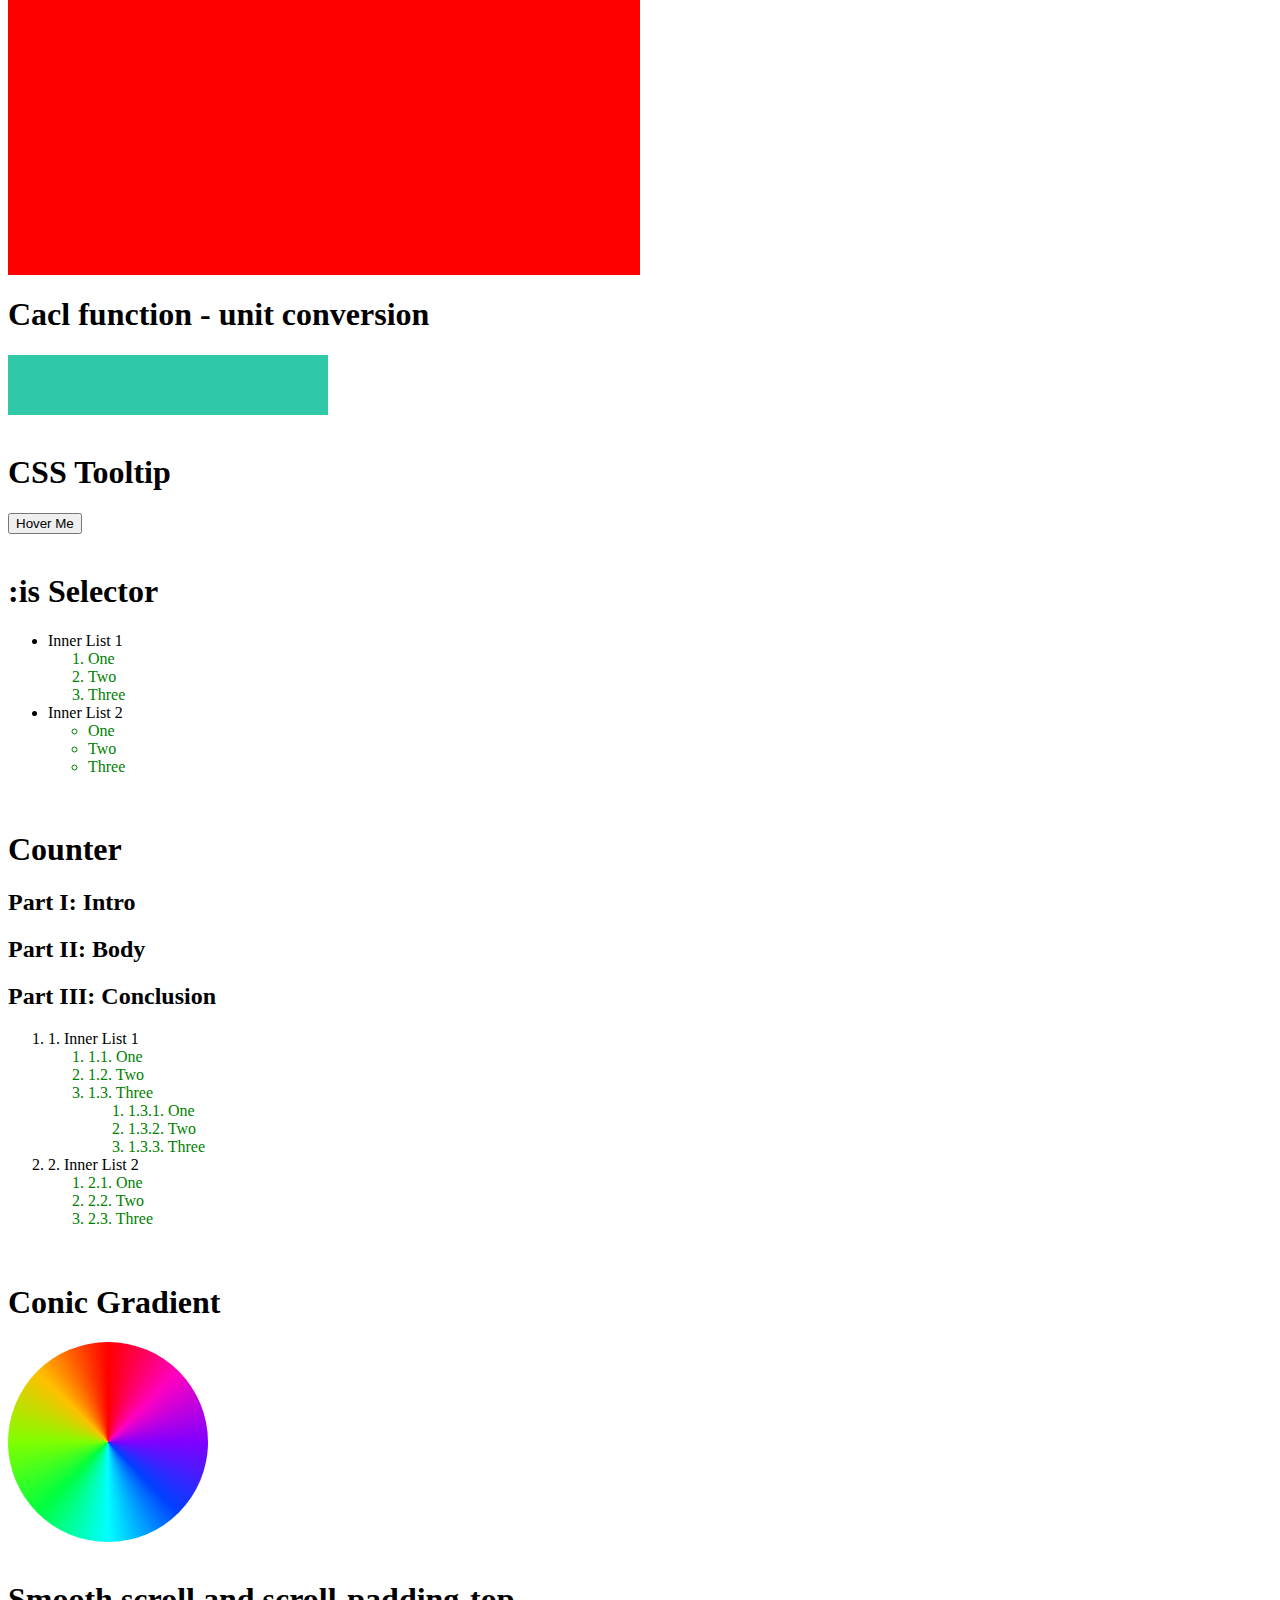
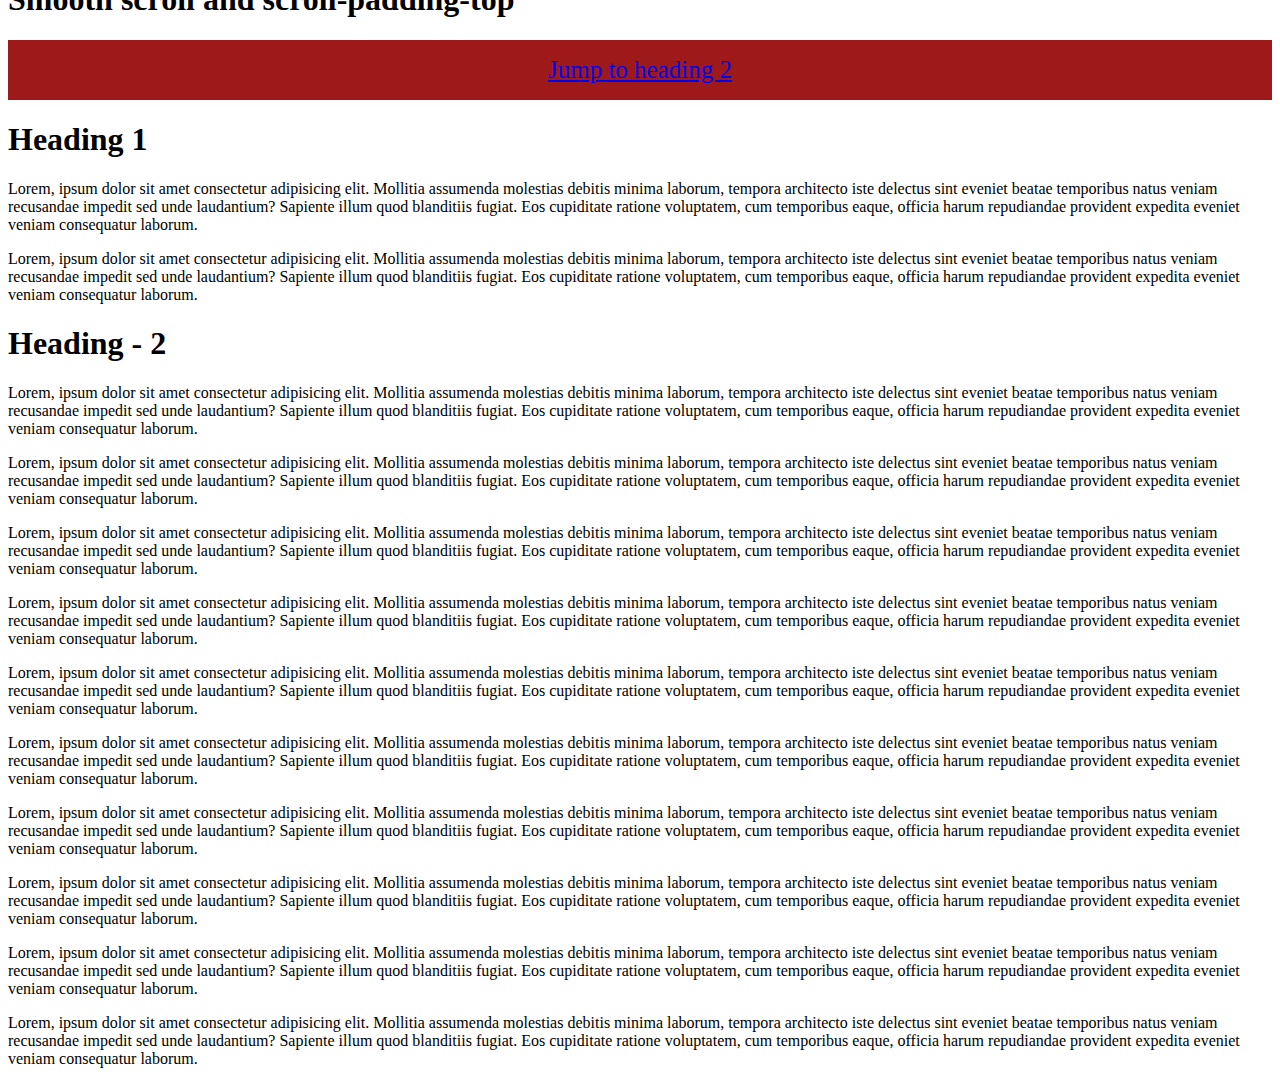
==== commit 6510db9e: "conic gradient" ====
--- a/index.html
+++ b/index.html
@@ -186,6 +186,12 @@
 			</ol>
 		</div>
 		<br />
+
+		<div>
+			<h1 class="text-4xl my-10">Conic Gradient</h1>
+			<div class="conic-gradient"></div>
+		</div>
+		<br />
 		<div>
 			<h1 class="text-4xl my-10">Smooth scroll and scroll-padding-top</h1>
 			<header><a href="#heading-2">Jump to heading 2</a></header>
--- a/style.css
+++ b/style.css
@@ -122,3 +122,26 @@
     content: counters(outline, ".") ". ";
     counter-increment: outline;
 }
+
+.conic-gradient {
+    width: 200px;
+    height: 200px;
+    border-radius: 50%;
+    background: radial-gradient(red, green);
+    background: conic-gradient(
+        red .25turn,
+        blue .25turn .65turn,
+        green .65turn
+    );
+    background: conic-gradient(
+        hsl(360, 100%, 50%),
+        hsl(315, 100%, 50%),
+        hsl(270, 100%, 50%),
+        hsl(225, 100%, 50%),
+        hsl(180, 100%, 50%),
+        hsl(135, 100%, 50%),
+        hsl(90, 100%, 50%),
+        hsl(45, 100%, 50%),
+        hsl(0, 100%, 50%)
+    );
+}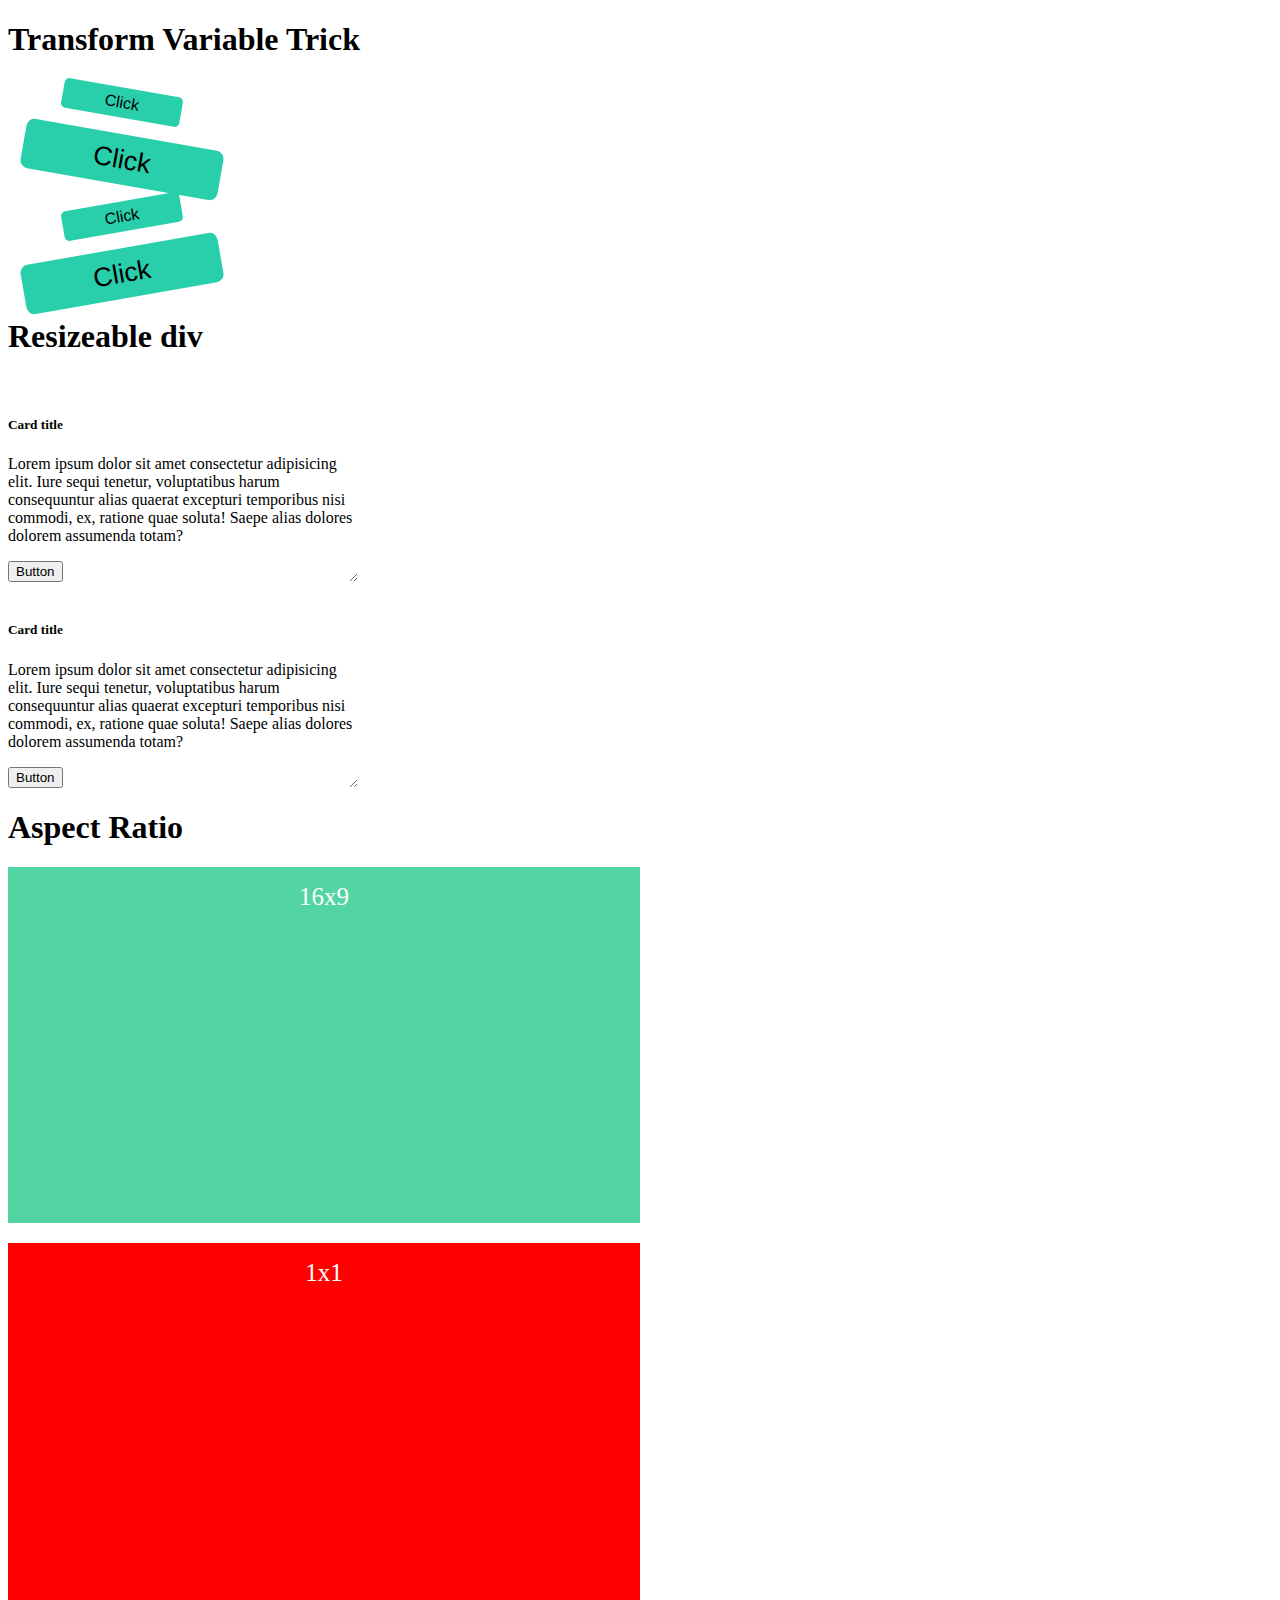
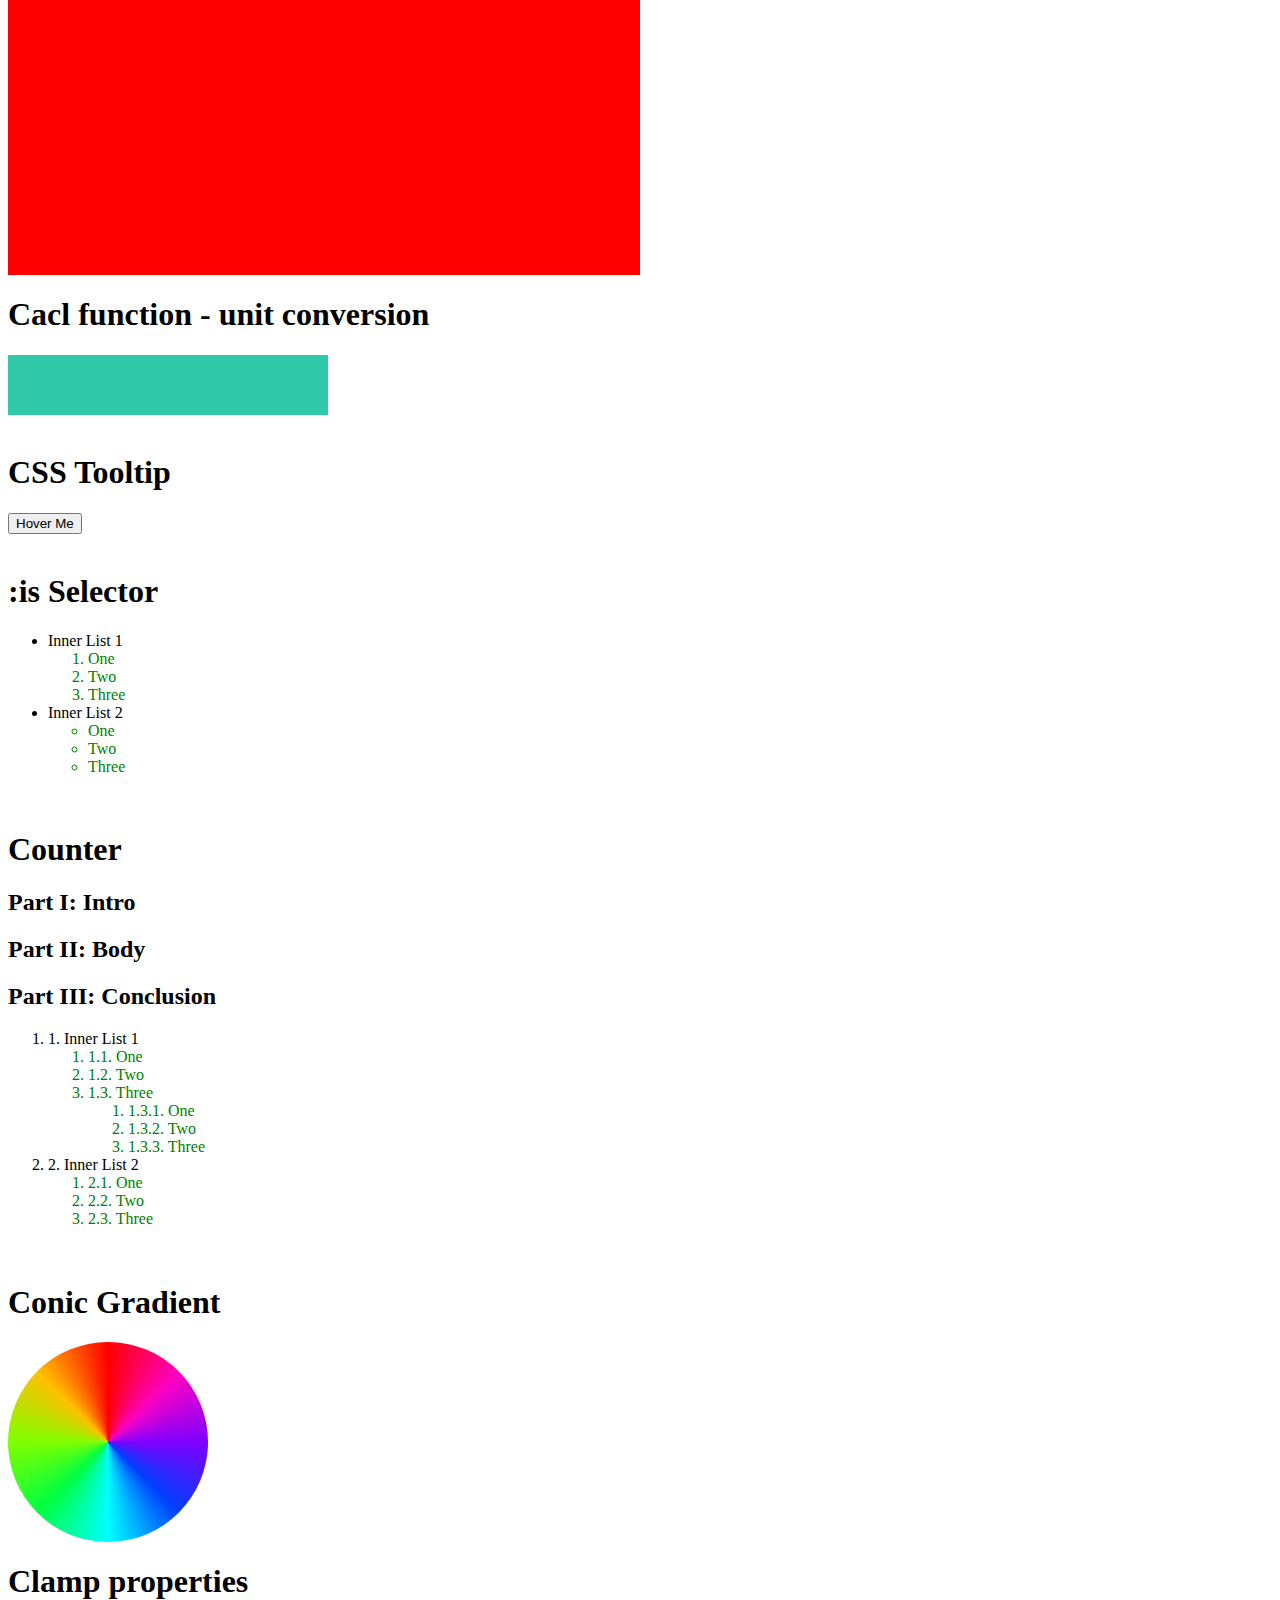
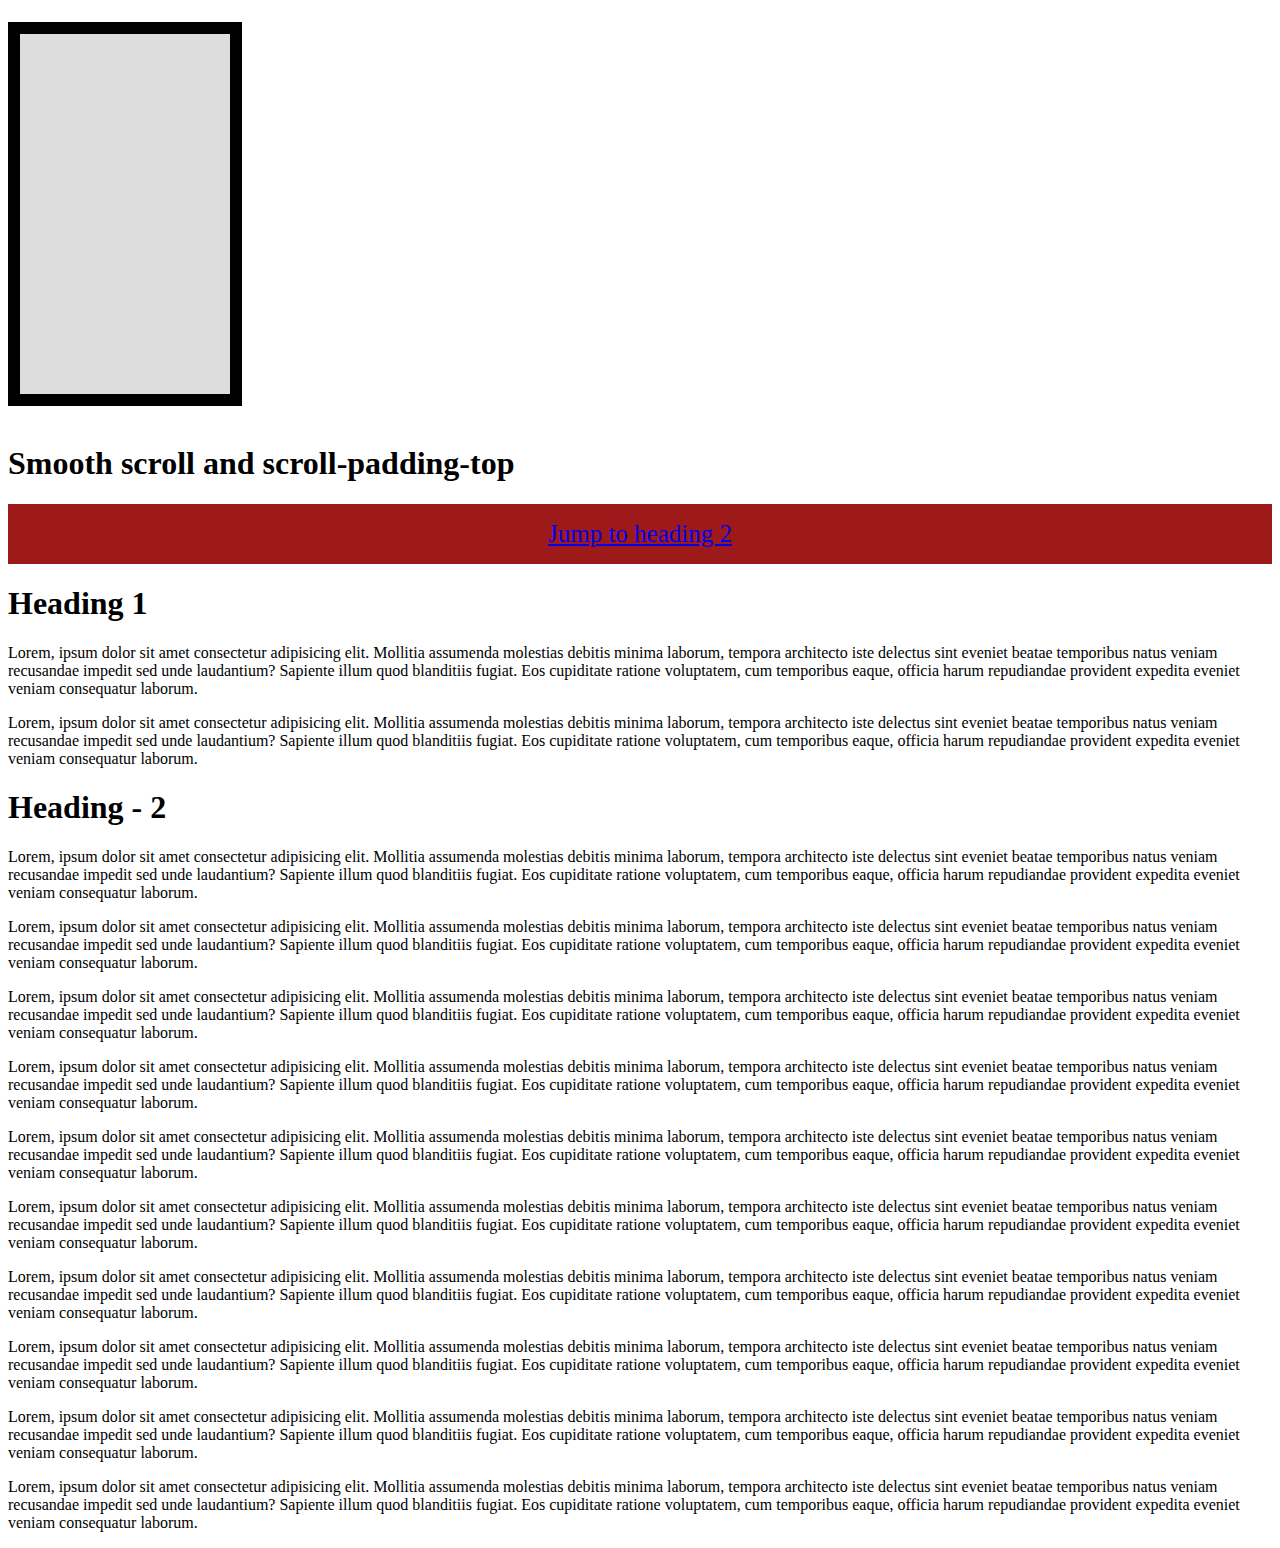
==== commit bb2c1027: "clamp properties" ====
--- a/index.html
+++ b/index.html
@@ -187,9 +187,13 @@
 		</div>
 		<br />
 
-		<div>
+		<div class="conic">
 			<h1 class="text-4xl my-10">Conic Gradient</h1>
 			<div class="conic-gradient"></div>
+		</div>
+		<div class="clamp">
+			<h1 class="text-4xl my-10">Clamp properties</h1>
+			<div class="clamp-card"></div>
 		</div>
 		<br />
 		<div>
--- a/style.css
+++ b/style.css
@@ -144,4 +144,17 @@
         hsl(45, 100%, 50%),
         hsl(0, 100%, 50%)
     );
+}
+
+.clamp .clamp-card {
+    width: 50px;
+    padding: 5rem;
+    /* min-width: 10px;
+    max-width: 100px; */
+
+    height: 200px;
+    background-color: #ddd;
+
+    /* border: 8px solid black; */
+    border: clamp(8px, 5vw, 12px) solid black;
 }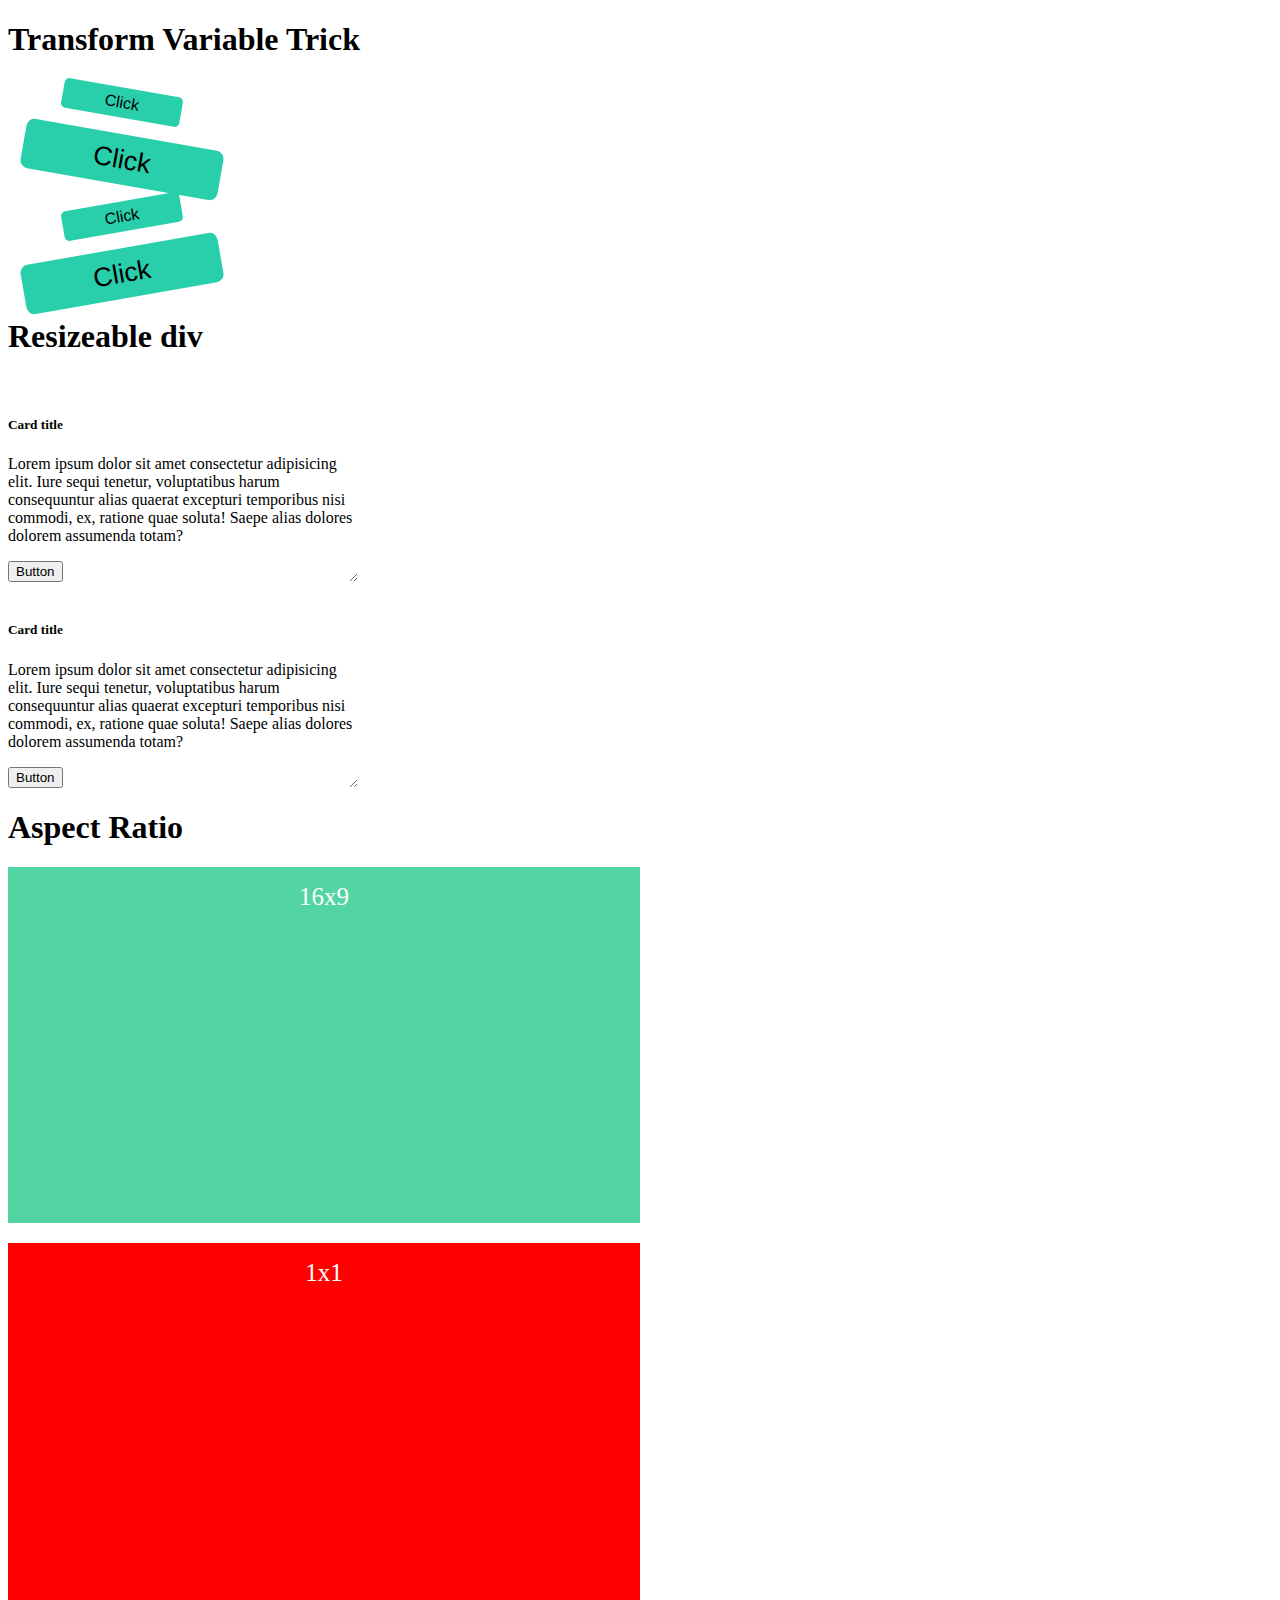
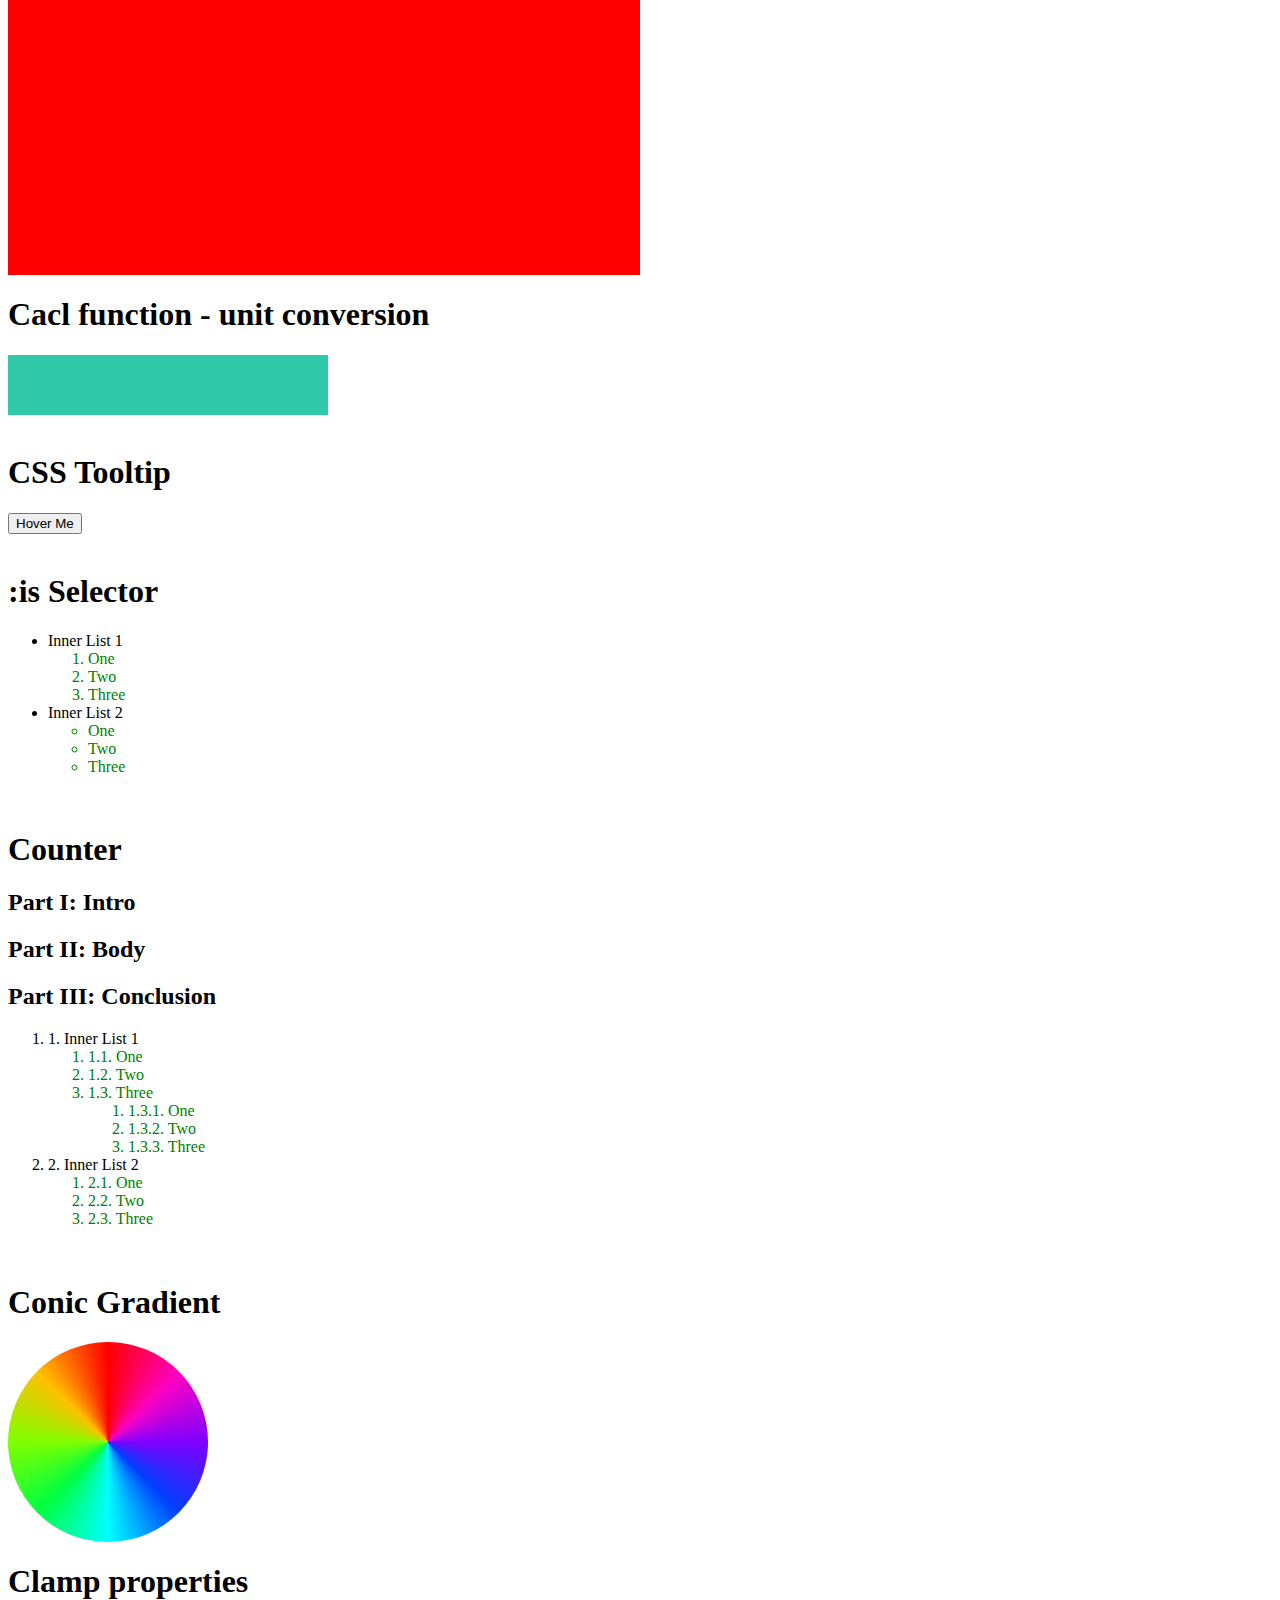
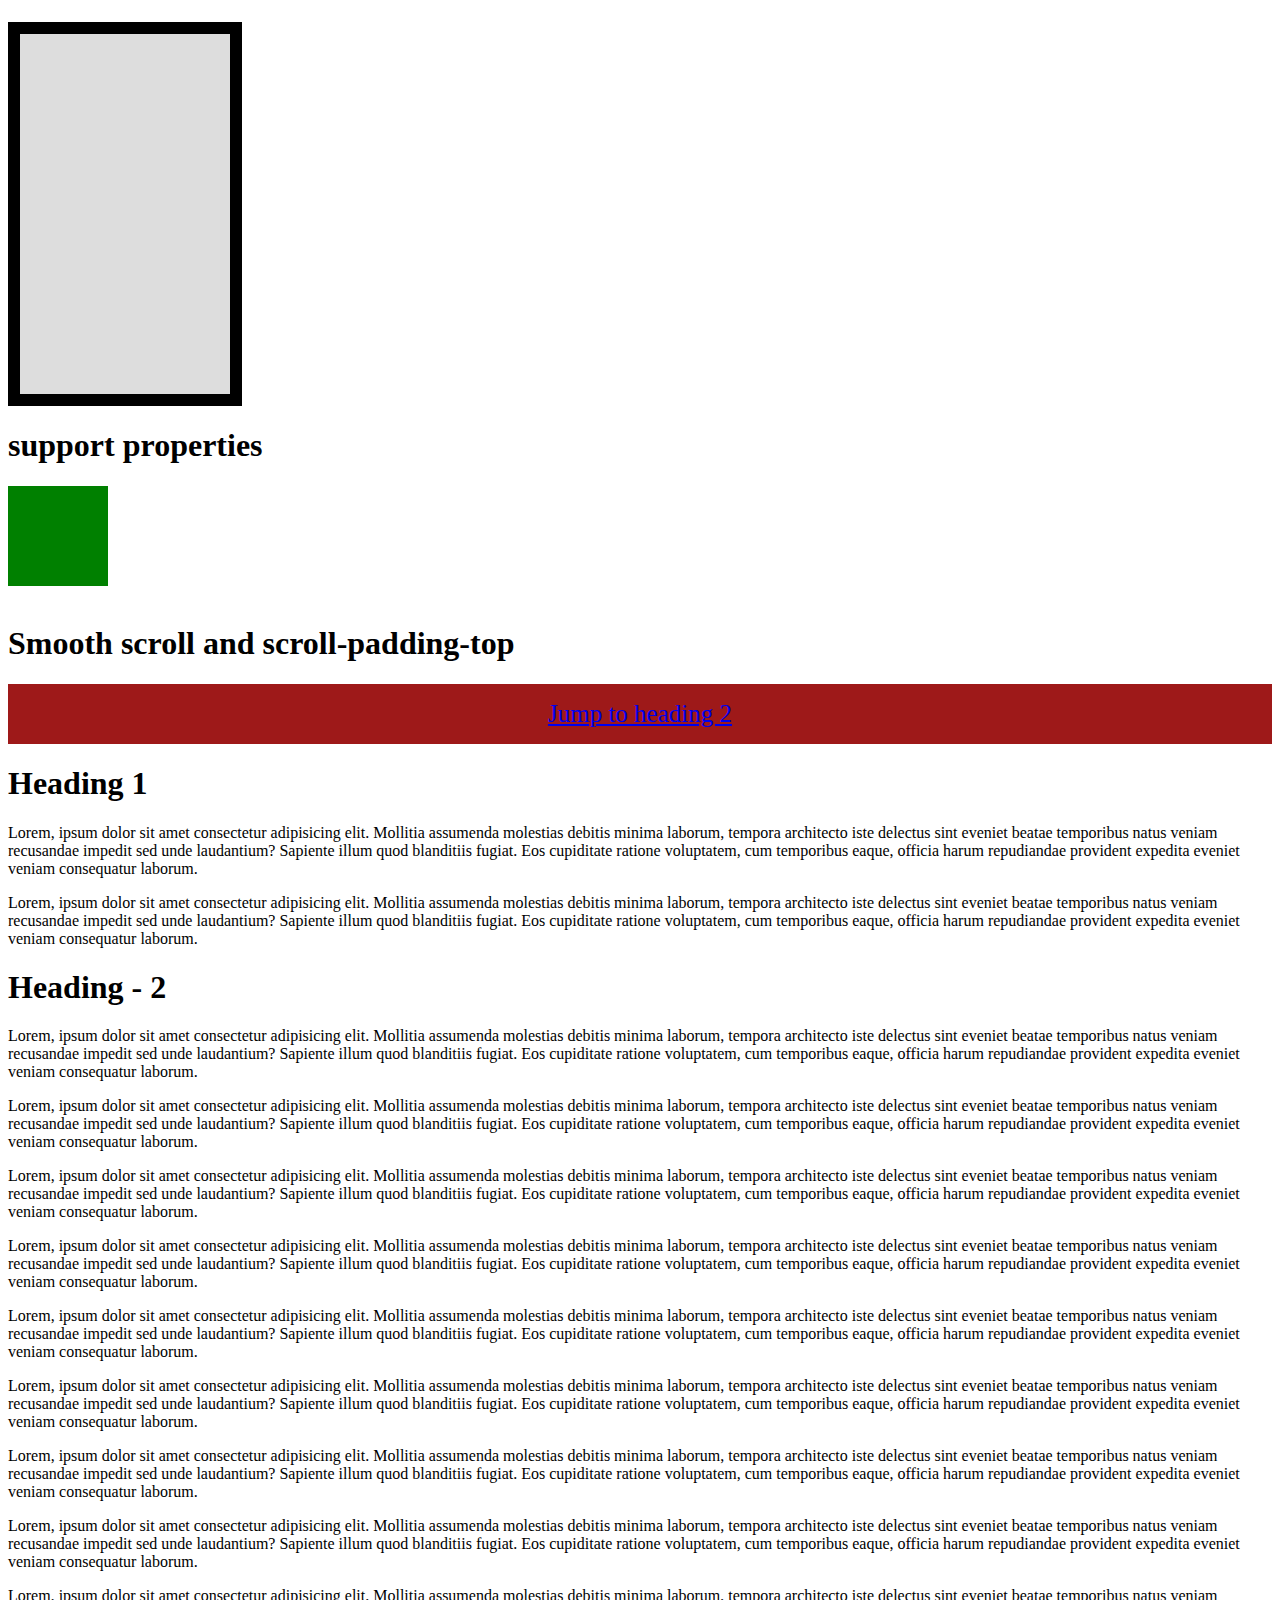
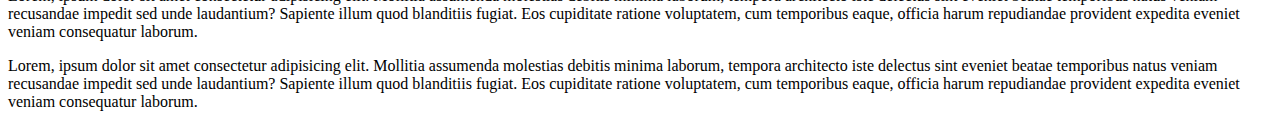
==== commit 20dbd81e: "support  properties" ====
--- a/index.html
+++ b/index.html
@@ -195,6 +195,10 @@
 			<h1 class="text-4xl my-10">Clamp properties</h1>
 			<div class="clamp-card"></div>
 		</div>
+		<div class="support">
+			<h1 class="text-4xl my-10">support properties</h1>
+			<div class="subgrid"></div>
+		</div>
 		<br />
 		<div>
 			<h1 class="text-4xl my-10">Smooth scroll and scroll-padding-top</h1>
--- a/style.css
+++ b/style.css
@@ -157,4 +157,15 @@
 
     /* border: 8px solid black; */
     border: clamp(8px, 5vw, 12px) solid black;
+}
+.subgrid {
+        background-color: rgb(0, 51, 128);
+        width: 100px;
+        height: 100px;
+    }
+
+@supports (grid-template-columns: subgrid) {
+    .subgrid {
+        background-color: green;
+    }
 }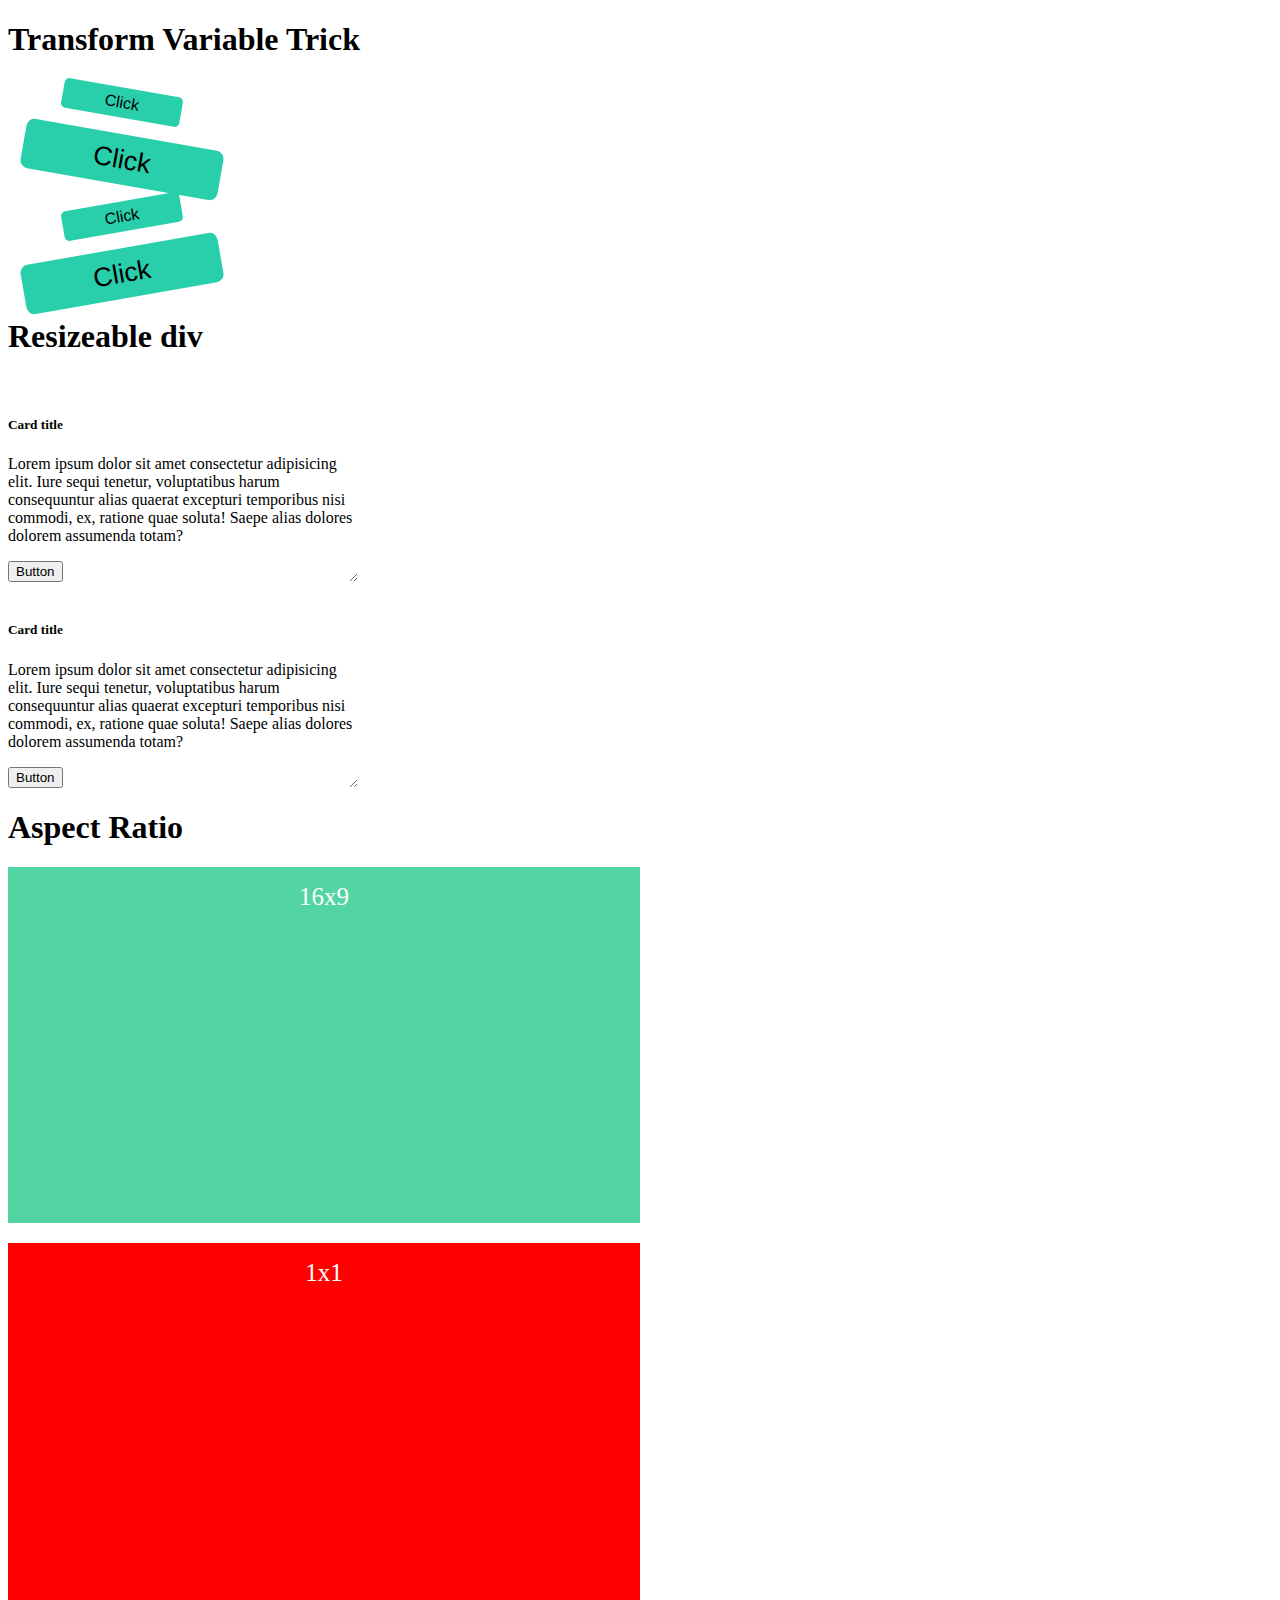
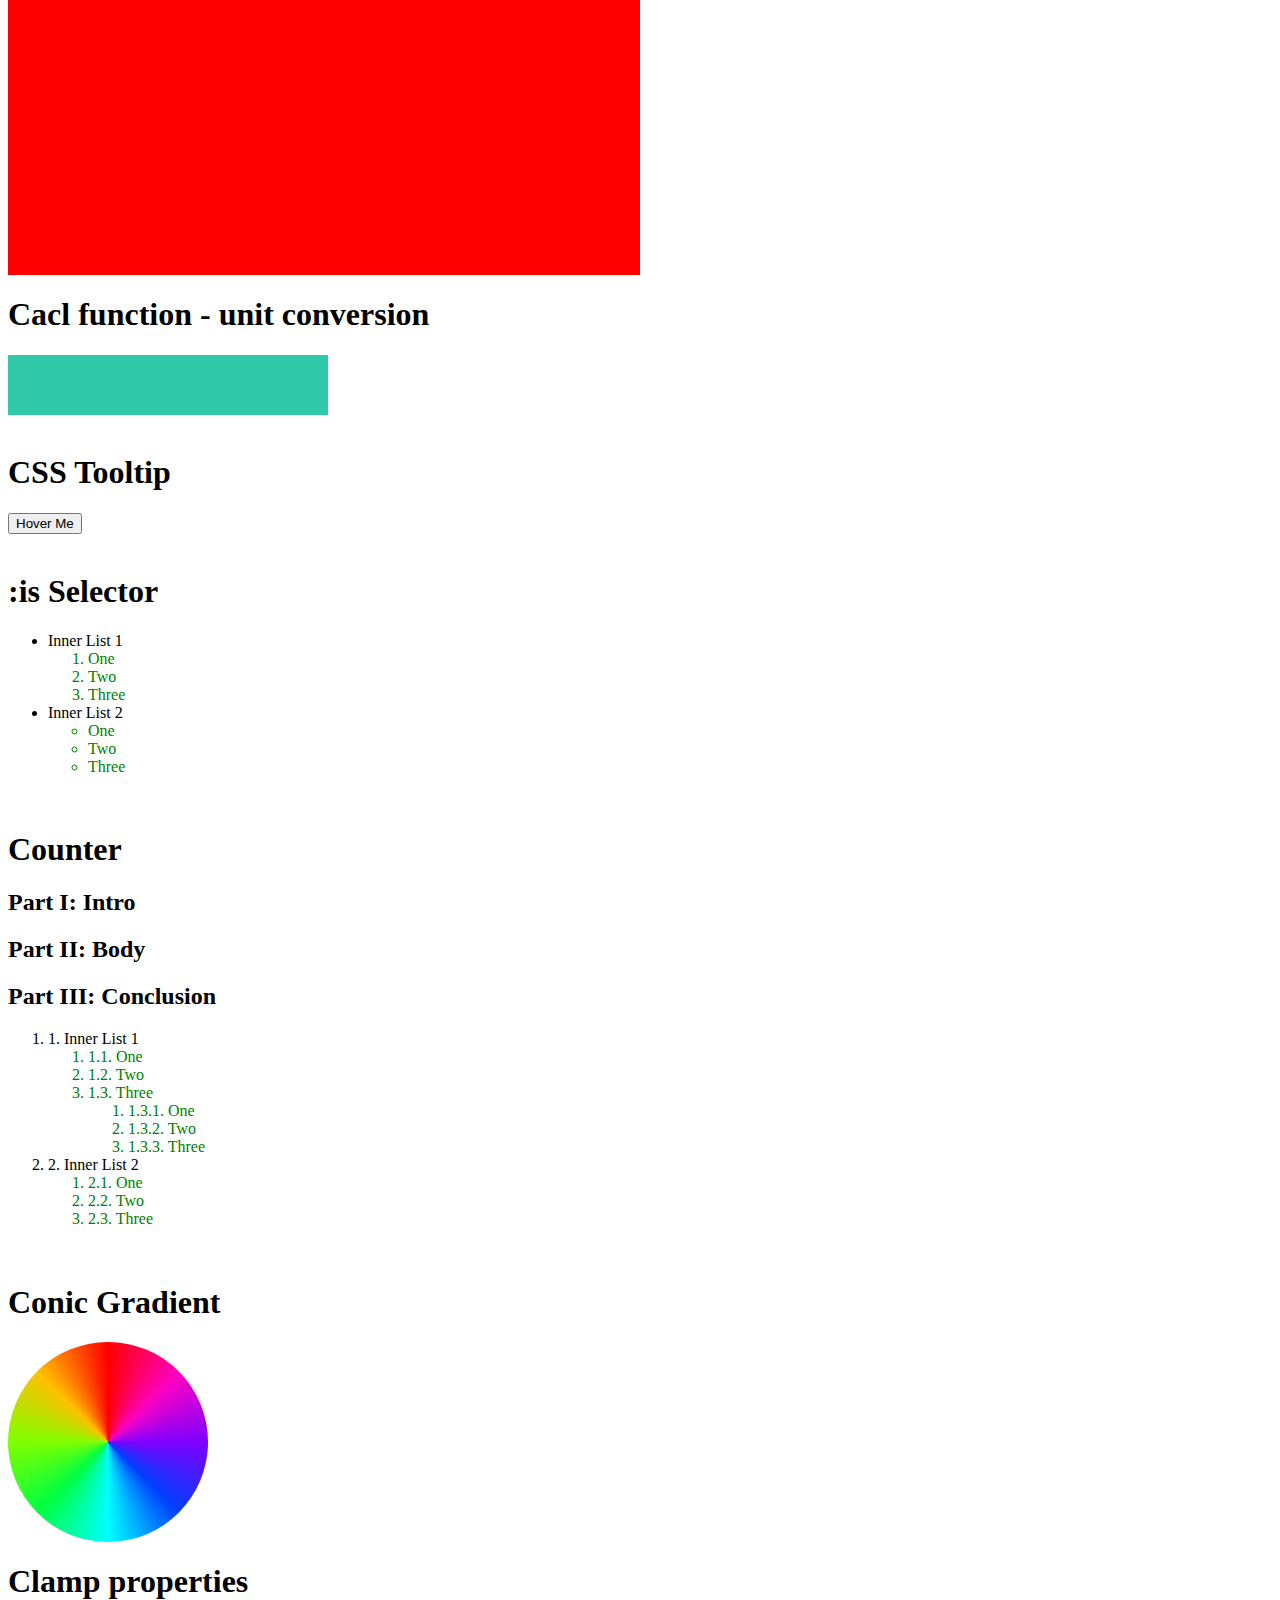
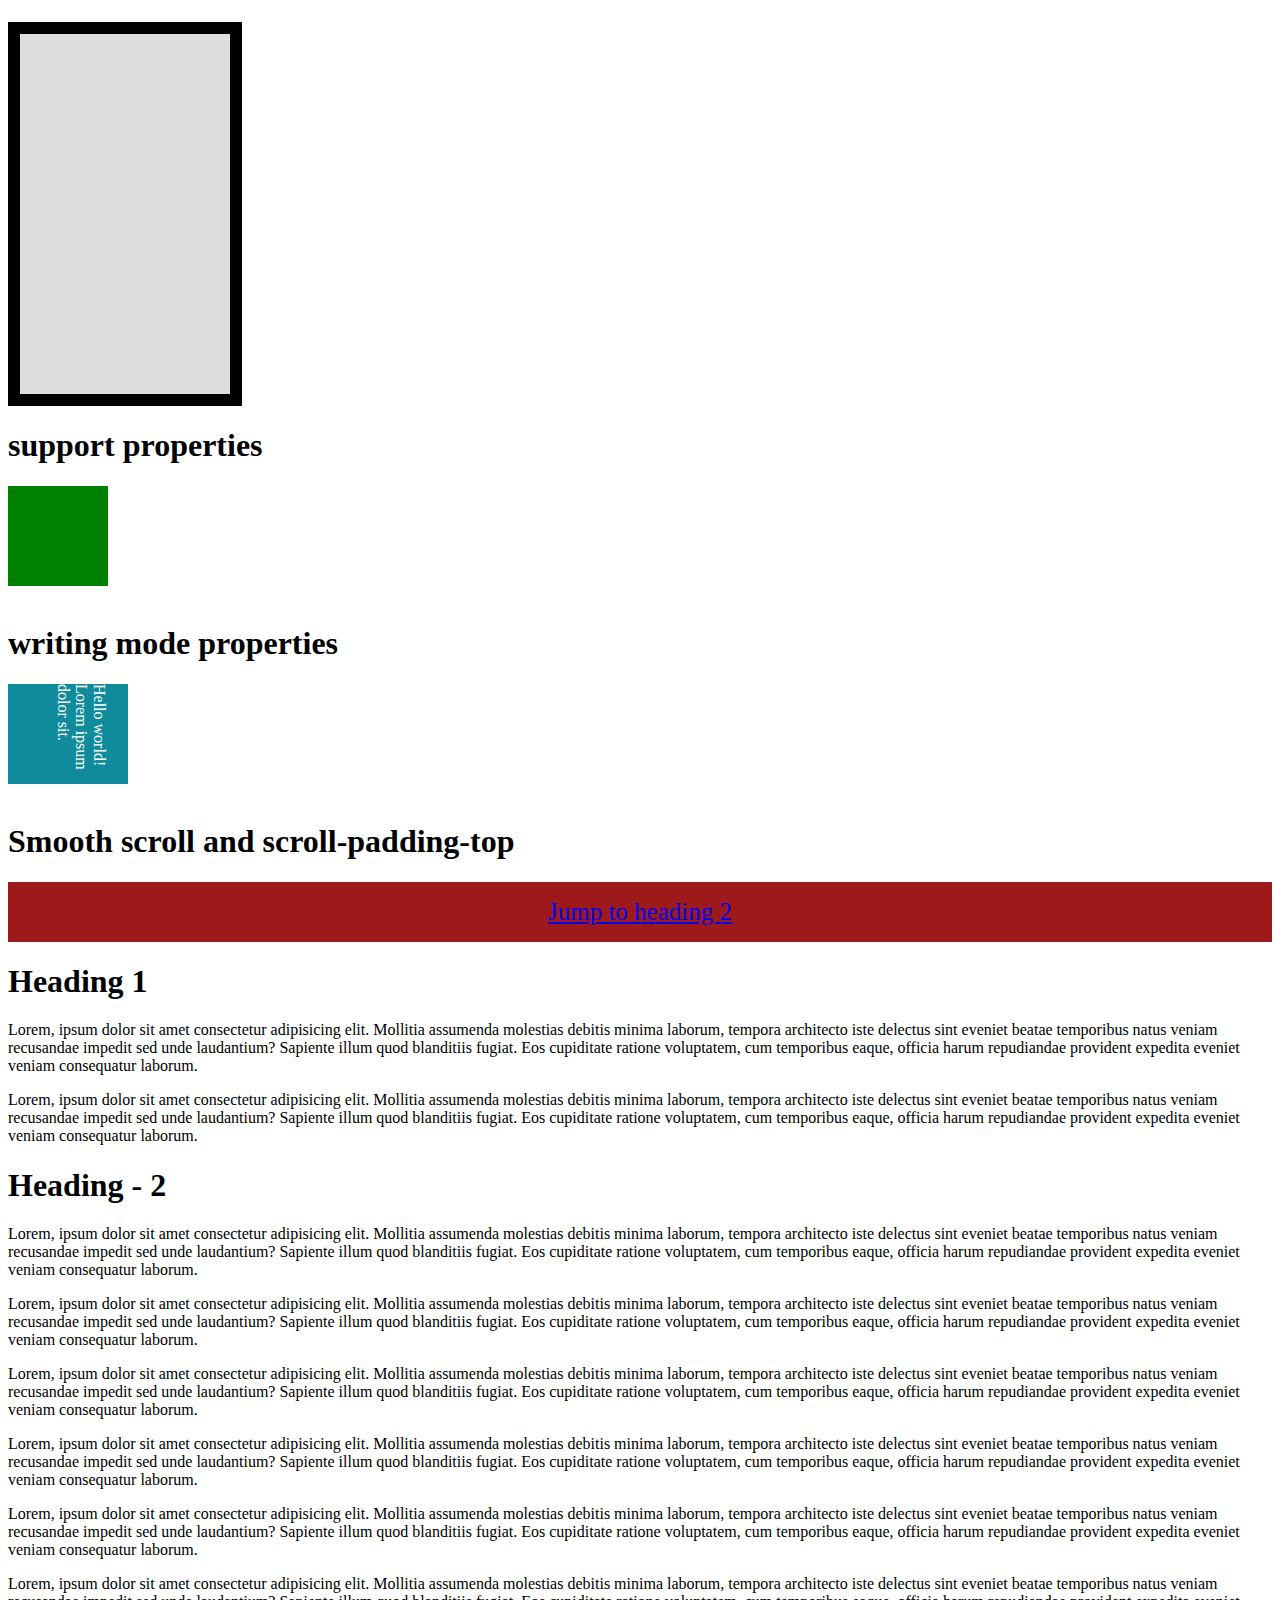
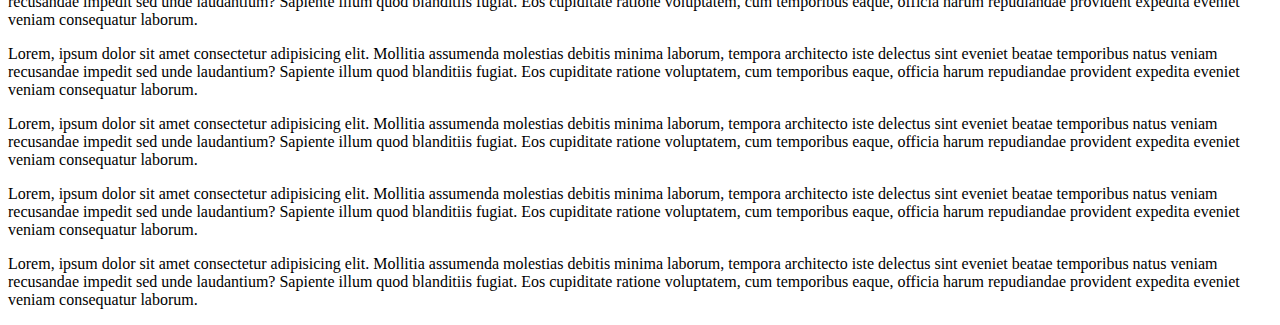
==== commit 331c4a02: "writing mode" ====
--- a/index.html
+++ b/index.html
@@ -200,6 +200,11 @@
 			<div class="subgrid"></div>
 		</div>
 		<br />
+		<div class="writing-mode">
+			<h1 class="text-4xl my-10">writing mode properties</h1>
+			<div>Hello world! Lorem ipsum dolor sit.</div>
+		</div>
+		<br />
 		<div>
 			<h1 class="text-4xl my-10">Smooth scroll and scroll-padding-top</h1>
 			<header><a href="#heading-2">Jump to heading 2</a></header>
--- a/style.css
+++ b/style.css
@@ -168,4 +168,14 @@
     .subgrid {
         background-color: green;
     }
+}
+
+.writing-mode div {
+    background-color: rgb(16, 139, 155);
+    height: 100px;
+    width: 100px;
+    color: white;
+    writing-mode: vertical-rl;
+    /* padding-top: 20px; */
+    padding-block-start: 20px;
 }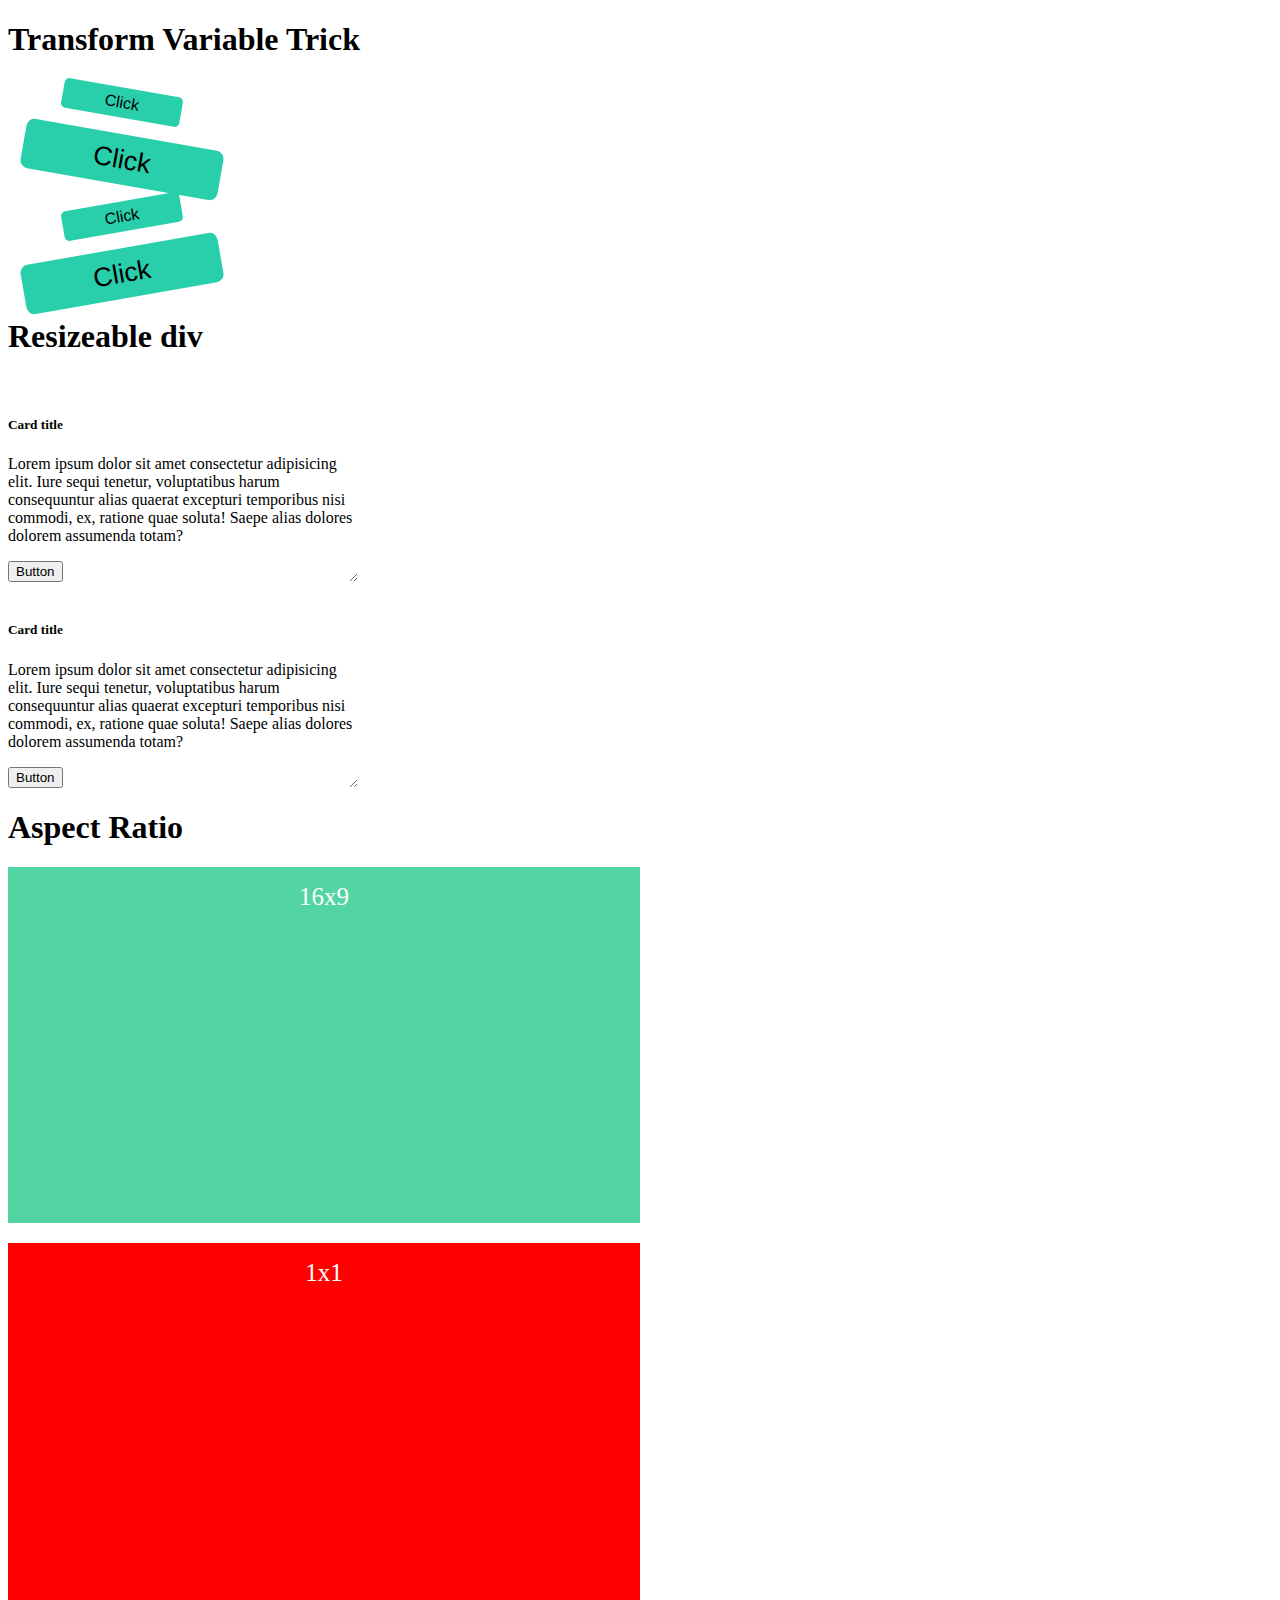
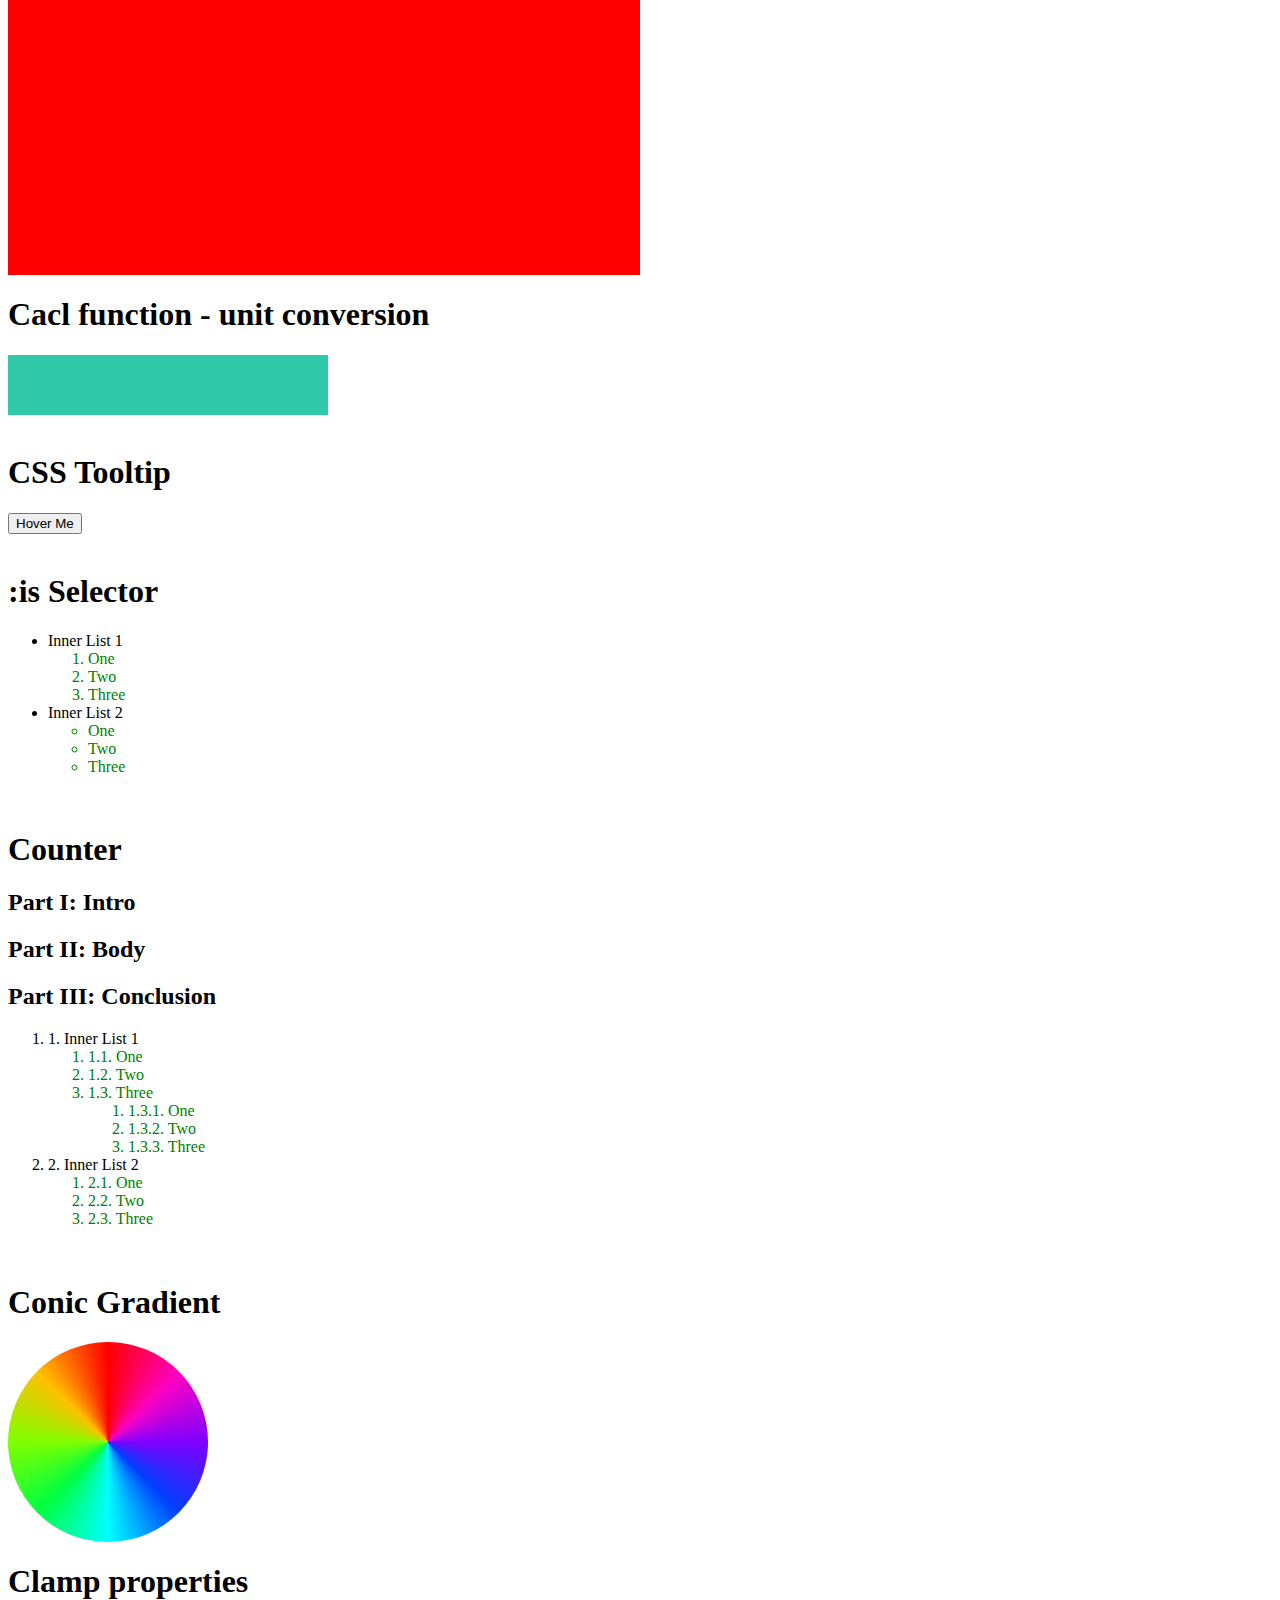
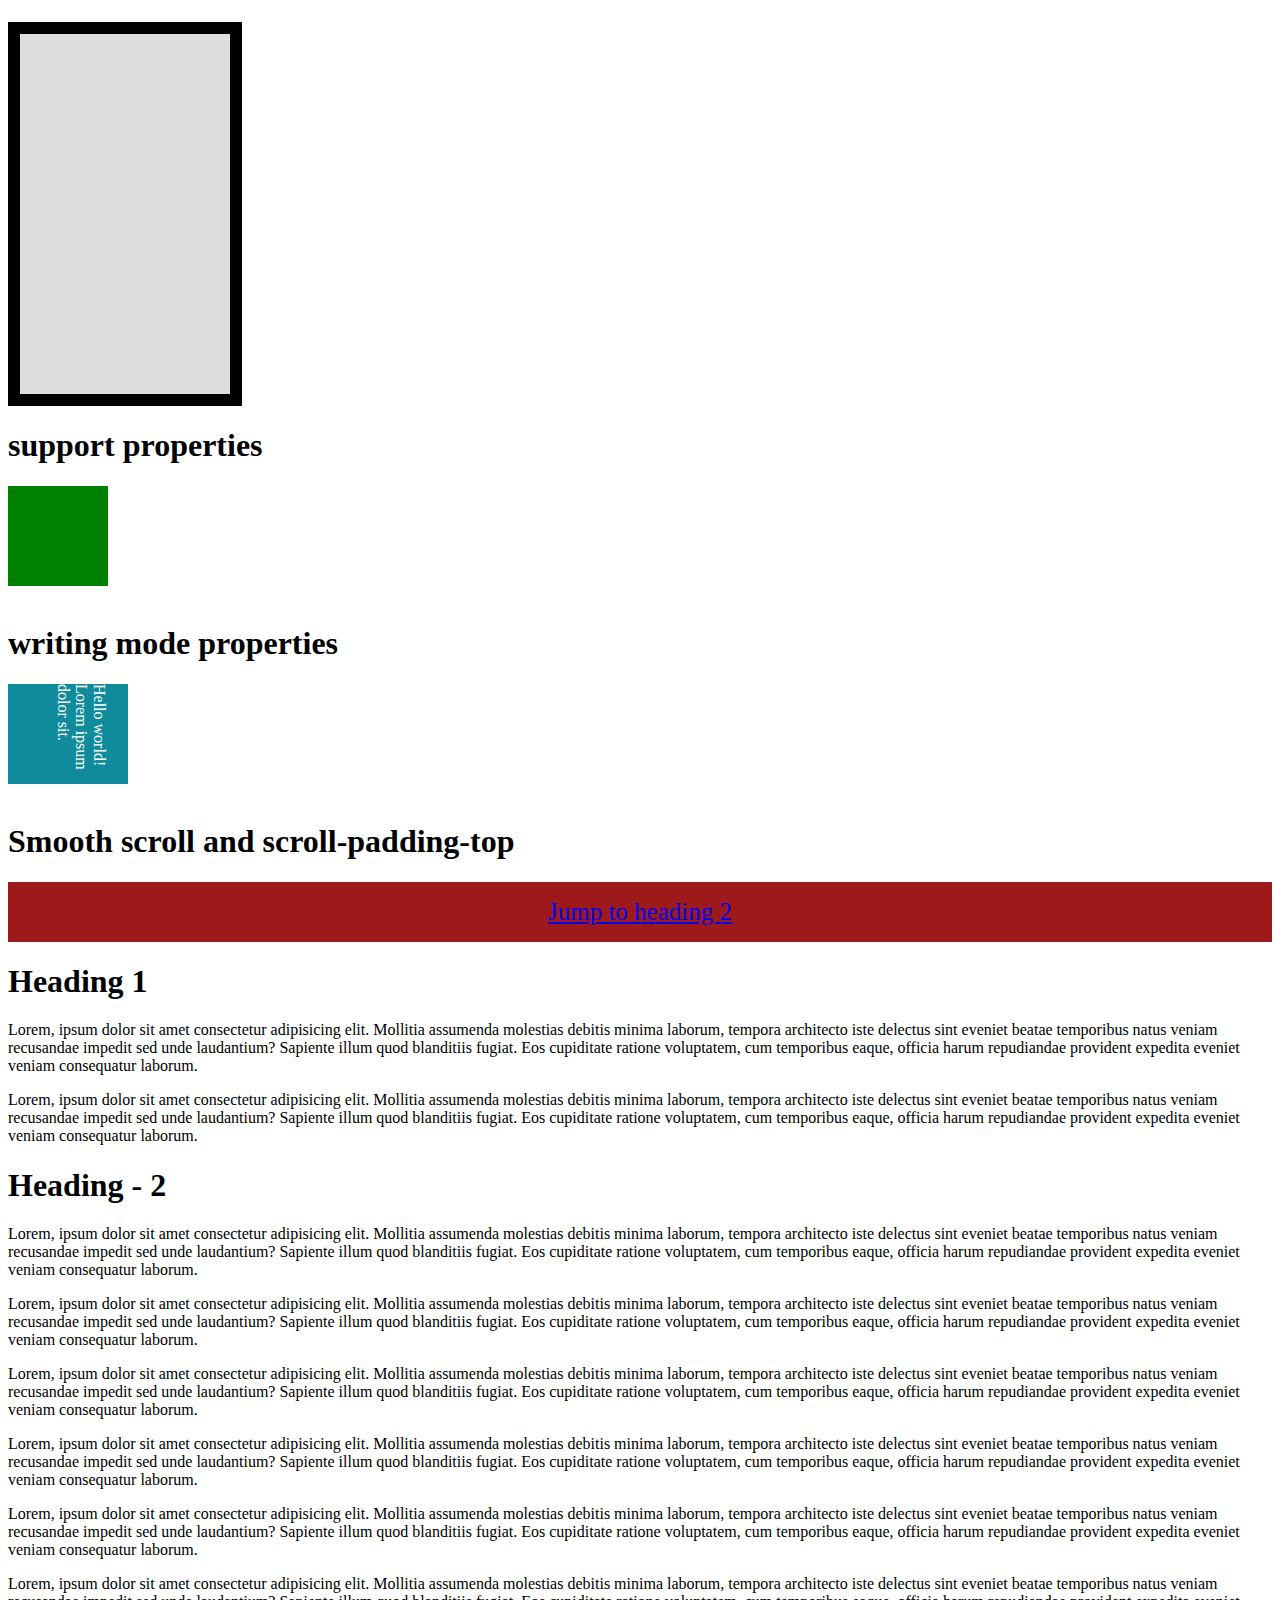
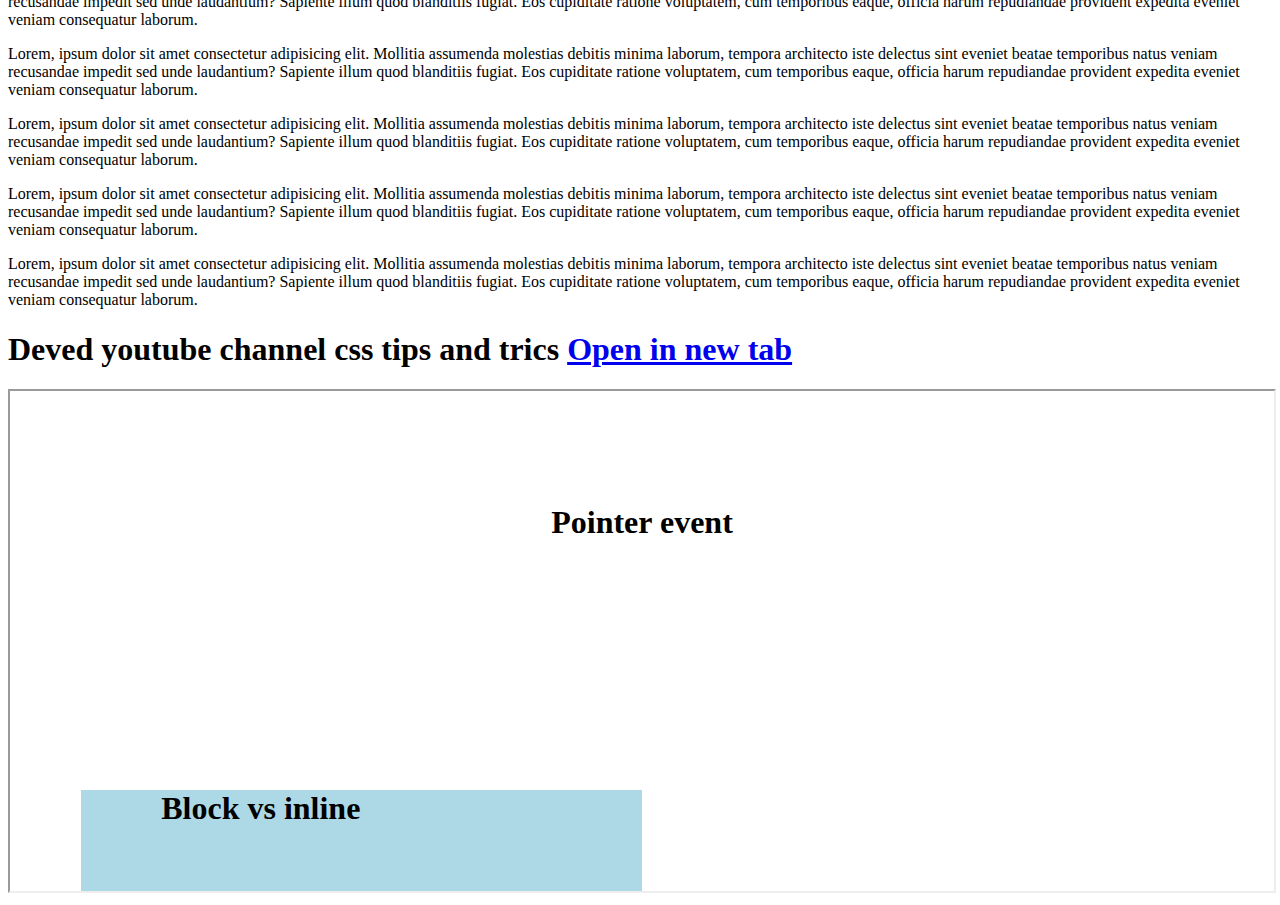
==== commit 2675d436: "readme file add" ====
--- a/index.html
+++ b/index.html
@@ -9,7 +9,7 @@
 
 		<link rel="stylesheet" href="style.css" />
 	</head>
-	<body class="p-10">
+	<body class="p-20">
 		<div class="btn-wrapper">
 			<h1 class="text-4xl mb-10">Transform Variable Trick</h1>
 			<button class="btn">Click</button>
@@ -301,6 +301,14 @@
 					veniam consequatur laborum.
 				</p>
 			</div>
+
+			<div>
+				<h1 class="text-4xl my-10">
+					Deved youtube channel css tips and trics
+					<a href="./dev-ed/" target="_blank" class="text-red-700">Open in new tab</a>
+				</h1>
+				<iframe width="100%" height="500" src="./dev-ed//index.html" frameborder="1"></iframe>
+			</div>
 		</div>
 	</body>
 </html>
--- a/style.css
+++ b/style.css
@@ -1,3 +1,4 @@
+
 .btn {
 	display: block;
 	background-color: rgb(41, 206, 170);
